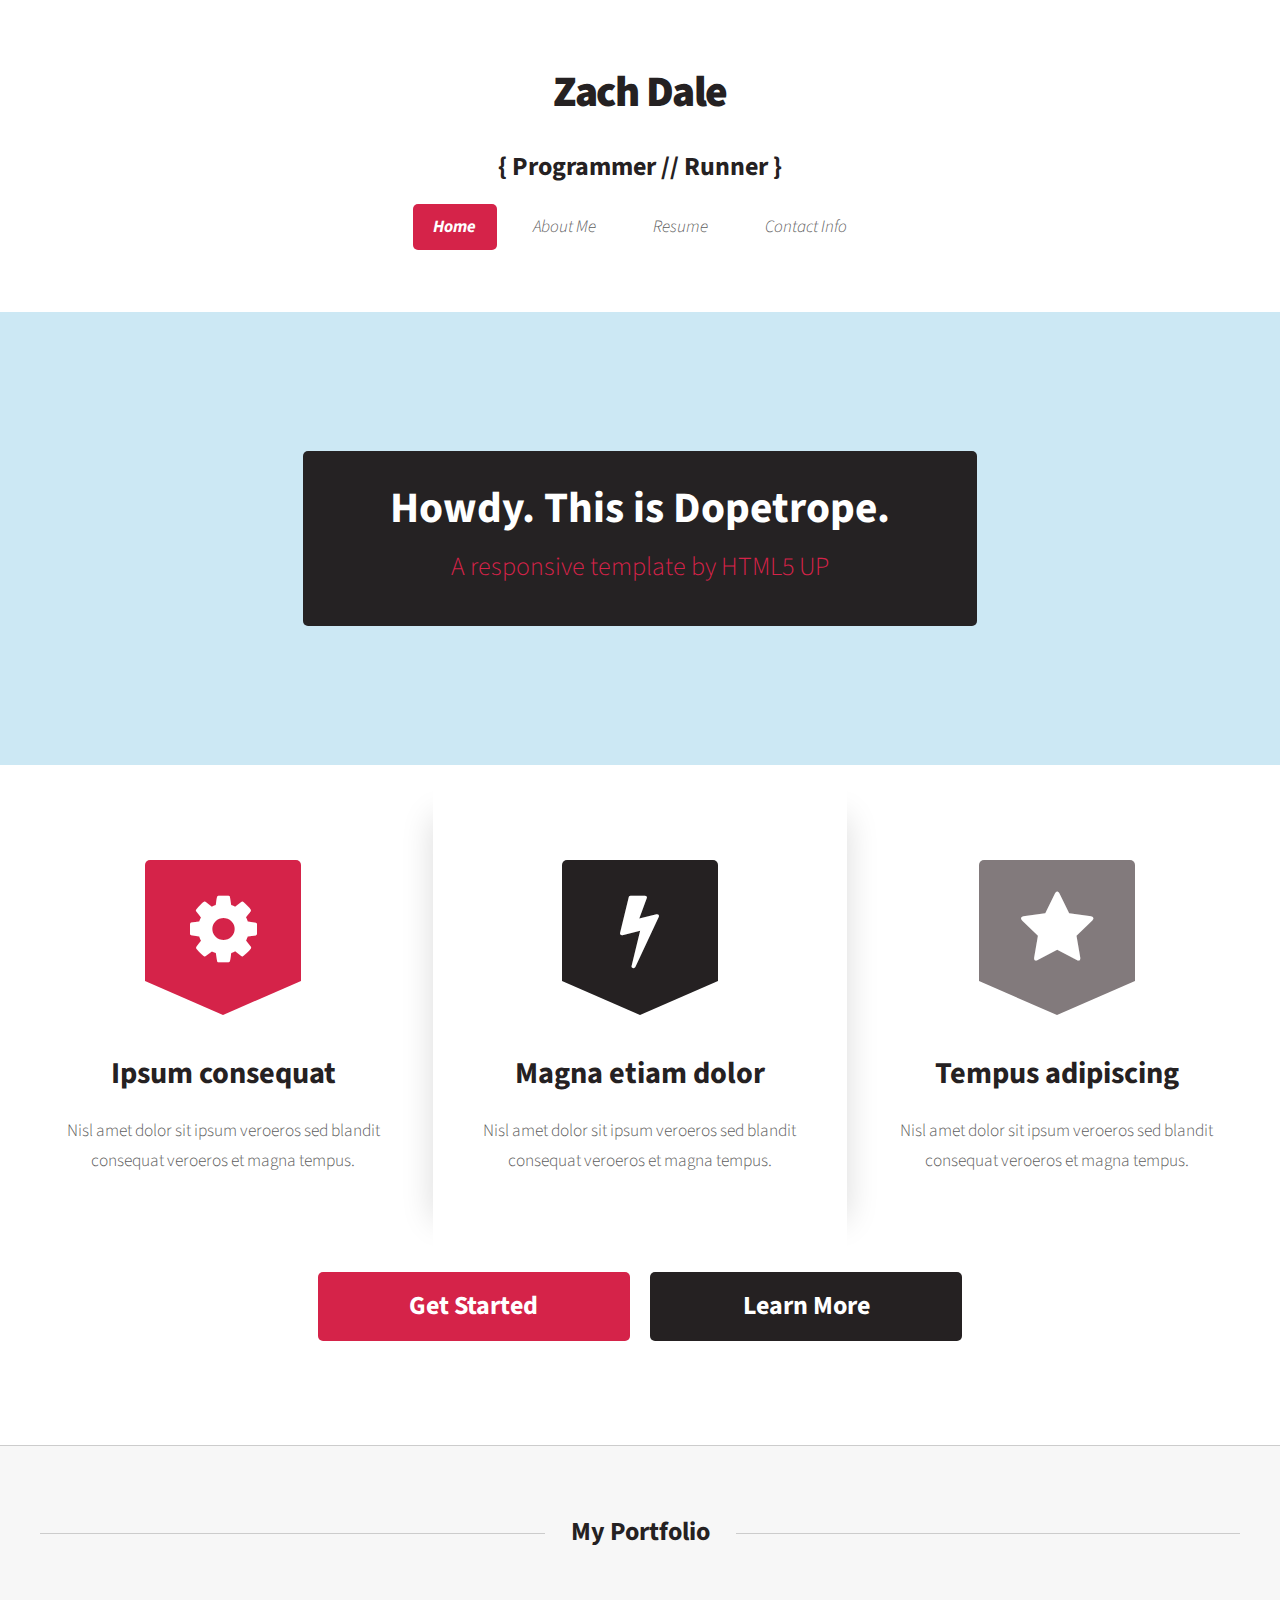
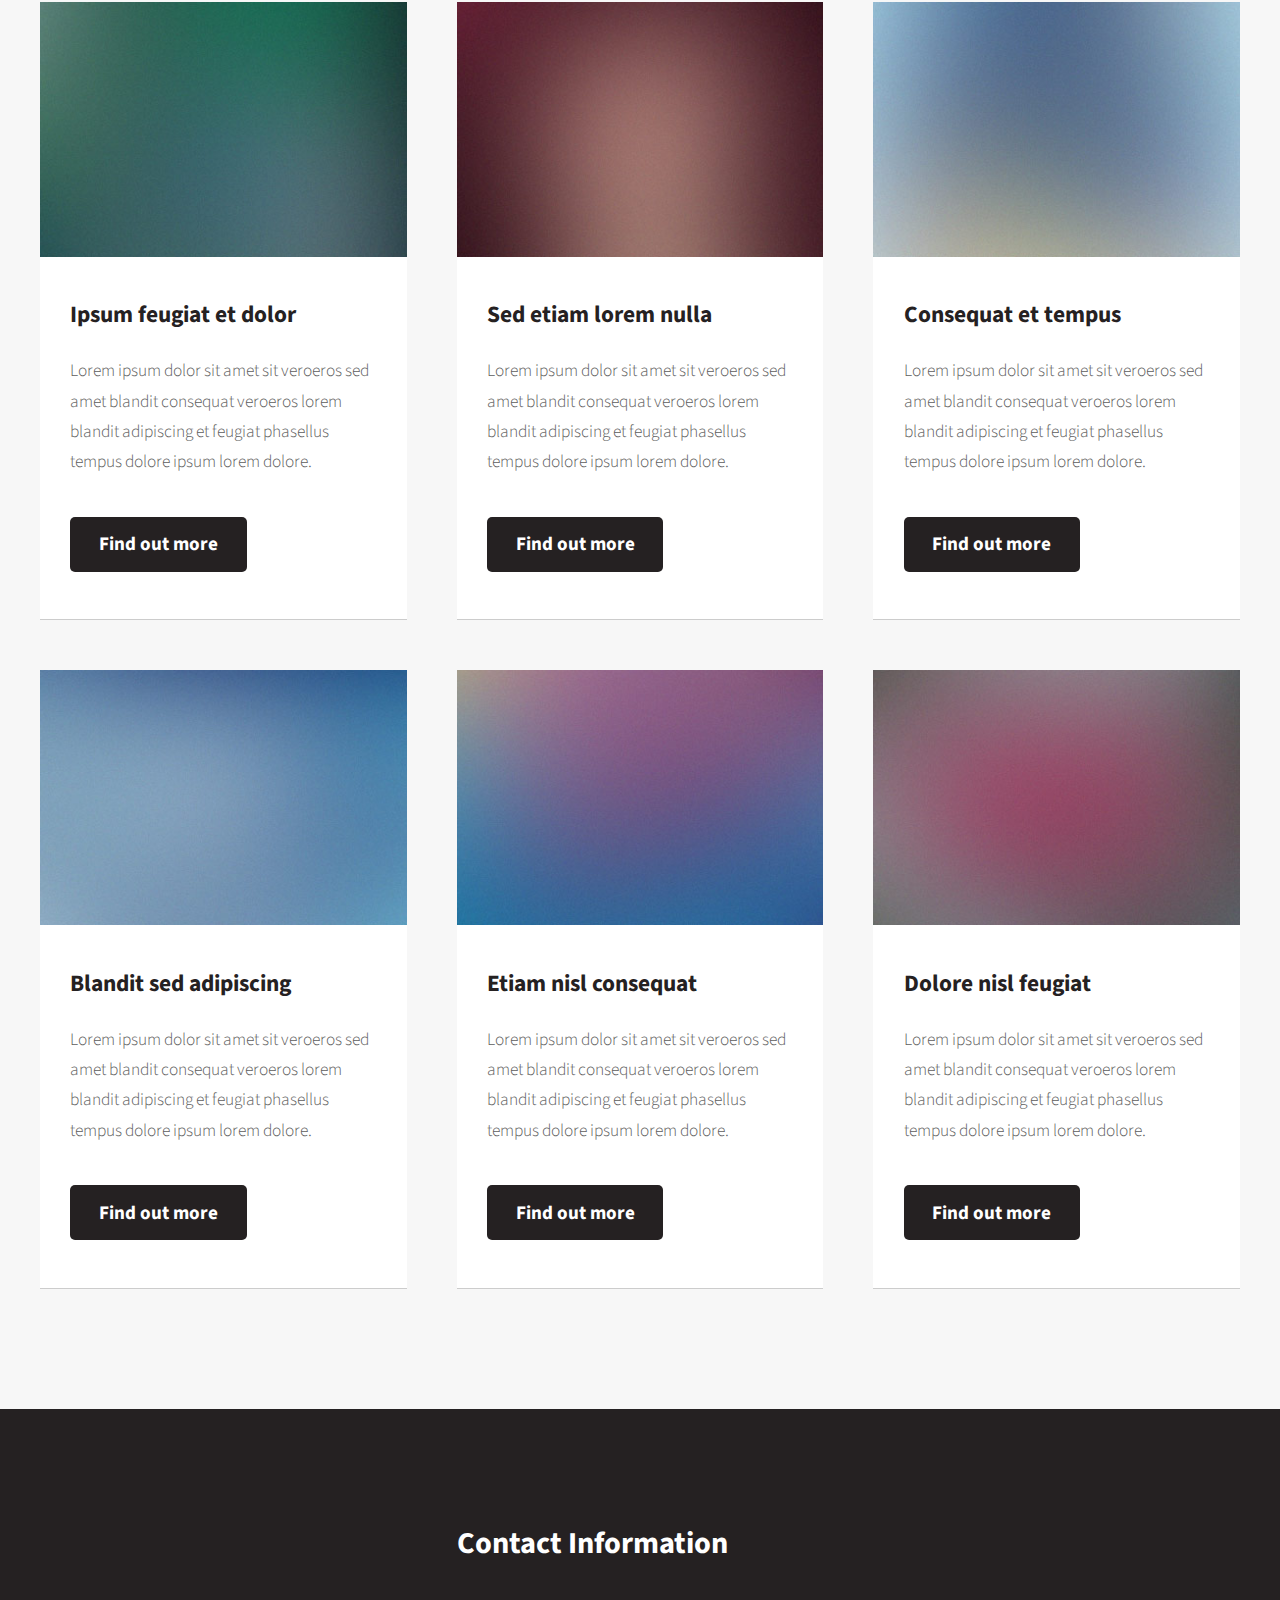
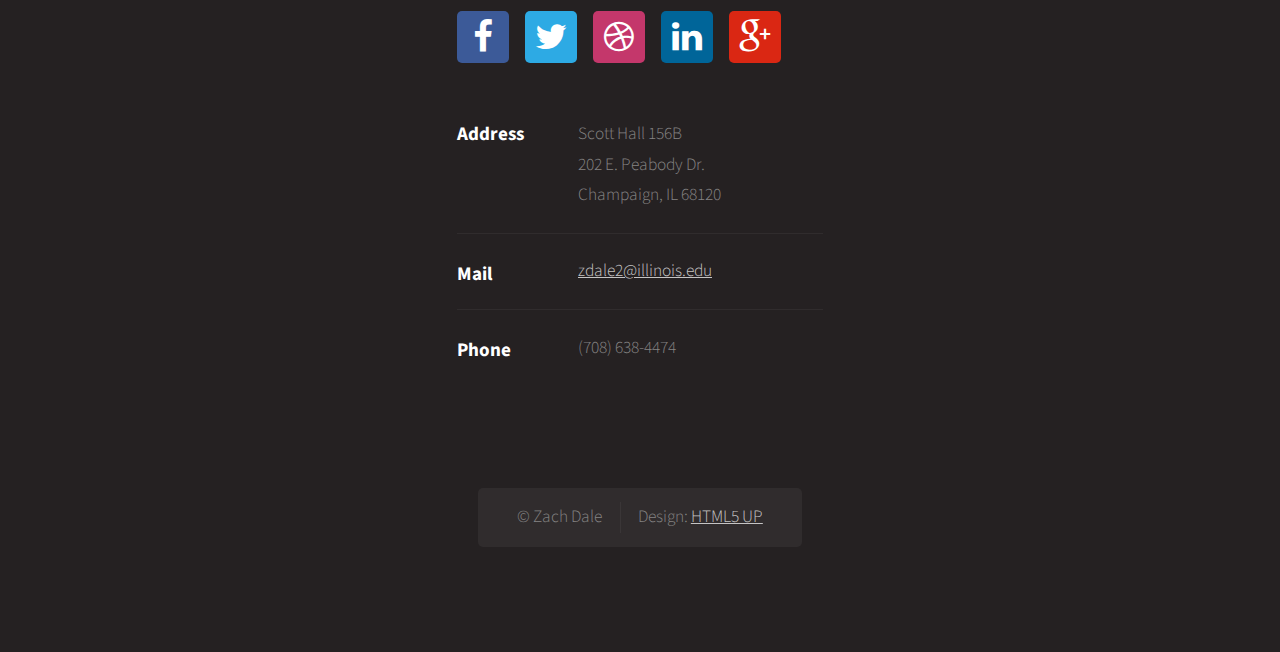
==== index.html @ e28e2e21 "blah" ====
<!DOCTYPE HTML>
<!--
	Dopetrope by HTML5 UP
	html5up.net | @n33co
	Free for personal and commercial use under the CCA 3.0 license (html5up.net/license)
-->
<html>
	<head>
		<title>Zach Dale</title>
		<meta charset="utf-8" />
		<meta name="viewport" content="width=device-width, initial-scale=1" />
		<!--[if lte IE 8]><script src="assets/js/ie/html5shiv.js"></script><![endif]-->
		<link rel="stylesheet" href="assets/css/main.css" />
		<!--[if lte IE 8]><link rel="stylesheet" href="assets/css/ie8.css" /><![endif]-->
	</head>
	<body class="homepage">
		<div id="page-wrapper">

			<!-- Header -->
				<div id="header-wrapper">
					<div id="header">

						<!-- Logo -->
							<h1><a href="index.html">Zach Dale</a></h1>
							<h2>{ Programmer // Runner }</h2>
							<br>

						<!-- Nav -->
							<nav id="nav">
								<ul>
									<li class="current"><a href="index.html">Home</a></li>
									<li><a href="aboutme.html">About Me</a></li>
									<li><a href="resume.html">Resume</a></li>
									<li><a href="contact.html">Contact Info</a></li>
									
								</ul>
							</nav>

						<!-- Banner -->
							<section id="banner">
								<header>
									<h2>Howdy. This is Dopetrope.</h2>
									<p>A responsive template by HTML5 UP</p>
								</header>
							</section>

						<!-- Intro -->
							<section id="intro" class="container">
								<div class="row">
									<div class="4u 12u(mobile)">
										<section class="first">
											<i class="icon featured fa-cog"></i>
											<header>
												<h2>Ipsum consequat</h2>
											</header>
											<p>Nisl amet dolor sit ipsum veroeros sed blandit consequat veroeros et magna tempus.</p>
										</section>
									</div>
									<div class="4u 12u(mobile)">
										<section class="middle">
											<i class="icon featured alt fa-flash"></i>
											<header>
												<h2>Magna etiam dolor</h2>
											</header>
											<p>Nisl amet dolor sit ipsum veroeros sed blandit consequat veroeros et magna tempus.</p>
										</section>
									</div>
									<div class="4u 12u(mobile)">
										<section class="last">
											<i class="icon featured alt2 fa-star"></i>
											<header>
												<h2>Tempus adipiscing</h2>
											</header>
											<p>Nisl amet dolor sit ipsum veroeros sed blandit consequat veroeros et magna tempus.</p>
										</section>
									</div>
								</div>
								<footer>
									<ul class="actions">
										<li><a href="#" class="button big">Get Started</a></li>
										<li><a href="#" class="button alt big">Learn More</a></li>
									</ul>
								</footer>
							</section>

					</div>
				</div>

			<!-- Main -->
				<div id="main-wrapper">
					<div class="container">
						<div class="row">
							<div class="12u">

								<!-- Portfolio -->
									<section>
										<header class="major">
											<h2>My Portfolio</h2>
										</header>
										<div class="row">
											<div class="4u 12u(mobile)">
												<section class="box">
													<a href="#" class="image featured"><img src="images/pic02.jpg" alt="" /></a>
													<header>
														<h3>Ipsum feugiat et dolor</h3>
													</header>
													<p>Lorem ipsum dolor sit amet sit veroeros sed amet blandit consequat veroeros lorem blandit  adipiscing et feugiat phasellus tempus dolore ipsum lorem dolore.</p>
													<footer>
														<a href="#" class="button alt">Find out more</a>
													</footer>
												</section>
											</div>
											<div class="4u 12u(mobile)">
												<section class="box">
													<a href="#" class="image featured"><img src="images/pic03.jpg" alt="" /></a>
													<header>
														<h3>Sed etiam lorem nulla</h3>
													</header>
													<p>Lorem ipsum dolor sit amet sit veroeros sed amet blandit consequat veroeros lorem blandit  adipiscing et feugiat phasellus tempus dolore ipsum lorem dolore.</p>
													<footer>
														<a href="#" class="button alt">Find out more</a>
													</footer>
												</section>
											</div>
											<div class="4u 12u(mobile)">
												<section class="box">
													<a href="#" class="image featured"><img src="images/pic04.jpg" alt="" /></a>
													<header>
														<h3>Consequat et tempus</h3>
													</header>
													<p>Lorem ipsum dolor sit amet sit veroeros sed amet blandit consequat veroeros lorem blandit  adipiscing et feugiat phasellus tempus dolore ipsum lorem dolore.</p>
													<footer>
														<a href="#" class="button alt">Find out more</a>
													</footer>
												</section>
											</div>
										</div>
										<div class="row">
											<div class="4u 12u(mobile)">
												<section class="box">
													<a href="#" class="image featured"><img src="images/pic05.jpg" alt="" /></a>
													<header>
														<h3>Blandit sed adipiscing</h3>
													</header>
													<p>Lorem ipsum dolor sit amet sit veroeros sed amet blandit consequat veroeros lorem blandit  adipiscing et feugiat phasellus tempus dolore ipsum lorem dolore.</p>
													<footer>
														<a href="#" class="button alt">Find out more</a>
													</footer>
												</section>
											</div>
											<div class="4u 12u(mobile)">
												<section class="box">
													<a href="#" class="image featured"><img src="images/pic06.jpg" alt="" /></a>
													<header>
														<h3>Etiam nisl consequat</h3>
													</header>
													<p>Lorem ipsum dolor sit amet sit veroeros sed amet blandit consequat veroeros lorem blandit  adipiscing et feugiat phasellus tempus dolore ipsum lorem dolore.</p>
													<footer>
														<a href="#" class="button alt">Find out more</a>
													</footer>
												</section>
											</div>
											<div class="4u 12u(mobile)">
												<section class="box">
													<a href="#" class="image featured"><img src="images/pic07.jpg" alt="" /></a>
													<header>
														<h3>Dolore nisl feugiat</h3>
													</header>
													<p>Lorem ipsum dolor sit amet sit veroeros sed amet blandit consequat veroeros lorem blandit  adipiscing et feugiat phasellus tempus dolore ipsum lorem dolore.</p>
													<footer>
														<a href="#" class="button alt">Find out more</a>
													</footer>
												</section>
											</div>
										</div>
									</section>

							</div>
						</div>
						<div class="row">
							<div class="12u">

								<!-- Blog 
									<section>
										<header class="major">
											<h2>The Blog</h2>
										</header>
										<div class="row">
											<div class="6u 12u(mobile)">
												<section class="box">
													<a href="#" class="image featured"><img src="images/pic08.jpg" alt="" /></a>
													<header>
														<h3>Magna tempus consequat lorem</h3>
														<p>Posted 45 minutes ago</p>
													</header>
													<p>Lorem ipsum dolor sit amet sit veroeros sed et blandit consequat sed veroeros lorem et blandit  adipiscing feugiat phasellus tempus hendrerit, tortor vitae mattis tempor, sapien sem feugiat sapien, id suscipit magna felis nec elit. Class aptent taciti sociosqu ad litora torquent per conubia nostra, per inceptos lorem ipsum dolor sit amet.</p>
													<footer>
														<ul class="actions">
															<li><a href="#" class="button icon fa-file-text">Continue Reading</a></li>
															<li><a href="#" class="button alt icon fa-comment">33 comments</a></li>
														</ul>
													</footer>
												</section>
											</div>
											<div class="6u 12u(mobile)">
												<section class="box">
													<a href="#" class="image featured"><img src="images/pic09.jpg" alt="" /></a>
													<header>
														<h3>Aptent veroeros et aliquam</h3>
														<p>Posted 45 minutes ago</p>
													</header>
													<p>Lorem ipsum dolor sit amet sit veroeros sed et blandit consequat sed veroeros lorem et blandit  adipiscing feugiat phasellus tempus hendrerit, tortor vitae mattis tempor, sapien sem feugiat sapien, id suscipit magna felis nec elit. Class aptent taciti sociosqu ad litora torquent per conubia nostra, per inceptos lorem ipsum dolor sit amet.</p>
													<footer>
														<ul class="actions">
															<li><a href="#" class="button icon fa-file-text">Continue Reading</a></li>
															<li><a href="#" class="button alt icon fa-comment">33 comments</a></li>
														</ul>
													</footer>
												</section>
											</div>
										</div>
									</section>
								-->

							</div>
						</div>
					</div>
				</div>

			<!-- Footer -->
				<div id="footer-wrapper">
					<section id="footer" class="container">
						<div class="row">
							<div class="8u 12u(mobile)">
								<!--
								<section>
									<header>
										<h2>Blandit nisl adipiscing</h2>
									</header>
									<ul class="dates">
										<li>
											<span class="date">Jan <strong>27</strong></span>
											<h3><a href="#">Lorem dolor sit amet veroeros</a></h3>
											<p>Ipsum dolor sit amet veroeros consequat blandit ipsum phasellus lorem consequat etiam.</p>
										</li>
										<li>
											<span class="date">Jan <strong>23</strong></span>
											<h3><a href="#">Ipsum sed blandit nisl consequat</a></h3>
											<p>Blandit phasellus lorem ipsum dolor tempor sapien tortor hendrerit adipiscing feugiat lorem.</p>
										</li>
										<li>
											<span class="date">Jan <strong>15</strong></span>
											<h3><a href="#">Magna tempus lorem feugiat</a></h3>
											<p>Dolore consequat sed phasellus lorem sed etiam nullam dolor etiam sed amet sit consequat.</p>
										</li>
										<li>
											<span class="date">Jan <strong>12</strong></span>
											<h3><a href="#">Dolore tempus ipsum feugiat nulla</a></h3>
											<p>Feugiat lorem dolor sed nullam tempus lorem ipsum dolor sit amet nullam consequat.</p>
										</li>
										<li>
											<span class="date">Jan <strong>10</strong></span>
											<h3><a href="#">Blandit tempus aliquam?</a></h3>
											<p>Feugiat sed tempus blandit tempus adipiscing nisl lorem ipsum dolor sit amet dolore.</p>
										</li>
									</ul>
								</section>
							-->
							</div>
							<!--
							<div class="4u 12u(mobile)">
								<section>
									<header>
										<h2>What's this all about?</h2>
									</header>
									<a href="#" class="image featured"><img src="images/pic10.jpg" alt="" /></a>
									<p>
										This is <strong>Dopetrope</strong> a free, fully responsive HTML5 site template by
										<a href="http://n33.co">AJ</a> for <a href="http://html5up.net/">HTML5 UP</a> It's released for free under
										the <a href="http://html5up.net/license/">Creative Commons Attribution</a> license so feel free to use it for any personal or commercial project &ndash; just don't forget to credit us!
									</p>
									<footer>
										<a href="#" class="button">Find out more</a>
									</footer>
								</section>
							</div>
						-->
						</div>
						<div class="row">
							<div class="4u 12u(mobile)">
								<!--
								<section>
									<header>
										<h2>Tempus consequat</h2>
									</header>
									<ul class="divided">
										<li><a href="#">Lorem ipsum dolor sit amet sit veroeros</a></li>
										<li><a href="#">Sed et blandit consequat sed tlorem blandit</a></li>
										<li><a href="#">Adipiscing feugiat phasellus sed tempus</a></li>
										<li><a href="#">Hendrerit tortor vitae mattis tempor sapien</a></li>
										<li><a href="#">Sem feugiat sapien id suscipit magna felis nec</a></li>
										<li><a href="#">Elit class aptent taciti sociosqu ad litora</a></li>
									</ul>
								</section>
							</div>
							<div class="4u 12u(mobile)">
								<section>
									<header>
										<h2>Ipsum et phasellus</h2>
									</header>
									<ul class="divided">
										<li><a href="#">Lorem ipsum dolor sit amet sit veroeros</a></li>
										<li><a href="#">Sed et blandit consequat sed tlorem blandit</a></li>
										<li><a href="#">Adipiscing feugiat phasellus sed tempus</a></li>
										<li><a href="#">Hendrerit tortor vitae mattis tempor sapien</a></li>
										<li><a href="#">Sem feugiat sapien id suscipit magna felis nec</a></li>
										<li><a href="#">Elit class aptent taciti sociosqu ad litora</a></li>
									</ul>
								</section>
							-->
							</div>
							
							<div class="4u 12u(mobile)">
								<section>
									<header>
										<h2>Contact Information</h2>
									</header>
									<ul class="social">
										<li><a class="icon fa-facebook" href="#"><span class="label">Facebook</span></a></li>
										<li><a class="icon fa-twitter" href="http://twitter.com/Zach_Dale24"><span class="label">Twitter</span></a></li>
										<li><a class="icon fa-dribbble" href="#"><span class="label">Dribbble</span></a></li>
										<li><a class="icon fa-linkedin" href="#"><span class="label">LinkedIn</span></a></li>
										<li><a class="icon fa-google-plus" href="#"><span class="label">Google+</span></a></li>
									</ul>
									<ul class="contact">
										<li>
											<h3>Address</h3>
											<p>
												Scott Hall 156B<br />
												202 E. Peabody Dr. <br />
												Champaign, IL 68120
											</p>
										</li>
										<li>
											<h3>Mail</h3>
											<p><a href="#">zdale2@illinois.edu</a></p>
										</li>
										<li>
											<h3>Phone</h3>
											<p>(708) 638-4474</p>
										</li>
									</ul>
								</section>
							</div>
						

						</div>
						<div class="row">
							<div class="12u">

								<!-- Copyright -->
									<div id="copyright">
										<ul class="links">
											<li>&copy; Zach Dale</li><li>Design: <a href="http://youtube.com/zadstudios">HTML5 UP</a></li>
										</ul>
									</div>

							</div>
						</div>
					</section>
				</div>

		</div>

		<!-- Scripts -->
			<script src="assets/js/jquery.min.js"></script>
			<script src="assets/js/jquery.dropotron.min.js"></script>
			<script src="assets/js/skel.min.js"></script>
			<script src="assets/js/skel-viewport.min.js"></script>
			<script src="assets/js/util.js"></script>
			<!--[if lte IE 8]><script src="assets/js/ie/respond.min.js"></script><![endif]-->
			<script src="assets/js/main.js"></script>

	</body>
</html>
---- assets/css/main.css ----
@import url("font-awesome.min.css");
@import url("http://fonts.googleapis.com/css?family=Source+Sans+Pro:300,400,700,900,300italic");

/*
	Dopetrope by HTML5 UP
	html5up.net | @n33co
	Free for personal and commercial use under the CCA 3.0 license (html5up.net/license)
*/

/* Reset */

	html, body, div, span, applet, object, iframe, h1, h2, h3, h4, h5, h6, p, blockquote, pre, a, abbr, acronym, address, big, cite, code, del, dfn, em, img, ins, kbd, q, s, samp, small, strike, strong, sub, sup, tt, var, b, u, i, center, dl, dt, dd, ol, ul, li, fieldset, form, label, legend, table, caption, tbody, tfoot, thead, tr, th, td, article, aside, canvas, details, embed, figure, figcaption, footer, header, hgroup, menu, nav, output, ruby, section, summary, time, mark, audio, video {
		margin: 0;
		padding: 0;
		border: 0;
		font-size: 100%;
		font: inherit;
		vertical-align: baseline;
	}

	article, aside, details, figcaption, figure, footer, header, hgroup, menu, nav, section {
		display: block;
	}

	body {
		line-height: 1;
	}

	ol, ul {
		list-style: none;
	}

	blockquote, q {
		quotes: none;
	}

	blockquote:before, blockquote:after, q:before, q:after {
		content: '';
		content: none;
	}

	table {
		border-collapse: collapse;
		border-spacing: 0;
	}

	body {
		-webkit-text-size-adjust: none;
	}

/* Box Model */

	*, *:before, *:after {
		-moz-box-sizing: border-box;
		-webkit-box-sizing: border-box;
		box-sizing: border-box;
	}

/* Containers */

	.container {
		margin-left: auto;
		margin-right: auto;
	}

	.container.\31 25\25 {
		width: 100%;
		max-width: 1200px;
		min-width: 960px;
	}

	.container.\37 5\25 {
		width: 720px;
	}

	.container.\35 0\25 {
		width: 480px;
	}

	.container.\32 5\25 {
		width: 240px;
	}

	.container {
		width: 960px;
	}

	@media screen and (min-width: 737px) {

		.container.\31 25\25 {
			width: 100%;
			max-width: 1500px;
			min-width: 1200px;
		}

		.container.\37 5\25 {
			width: 900px;
		}

		.container.\35 0\25 {
			width: 600px;
		}

		.container.\32 5\25 {
			width: 300px;
		}

		.container {
			width: 1200px;
		}

	}

	@media screen and (min-width: 737px) and (max-width: 1200px) {

		.container.\31 25\25 {
			width: 100%;
			max-width: 1200px;
			min-width: 960px;
		}

		.container.\37 5\25 {
			width: 720px;
		}

		.container.\35 0\25 {
			width: 480px;
		}

		.container.\32 5\25 {
			width: 240px;
		}

		.container {
			width: 960px;
		}

	}

	@media screen and (max-width: 736px) {

		.container.\31 25\25 {
			width: 100%;
			max-width: 125%;
			min-width: 100%;
		}

		.container.\37 5\25 {
			width: 75%;
		}

		.container.\35 0\25 {
			width: 50%;
		}

		.container.\32 5\25 {
			width: 25%;
		}

		.container {
			width: 100% !important;
		}

	}

/* Grid */

	.row {
		border-bottom: solid 1px transparent;
		-moz-box-sizing: border-box;
		-webkit-box-sizing: border-box;
		box-sizing: border-box;
	}

	.row > * {
		float: left;
		-moz-box-sizing: border-box;
		-webkit-box-sizing: border-box;
		box-sizing: border-box;
	}

	.row:after, .row:before {
		content: '';
		display: block;
		clear: both;
		height: 0;
	}

	.row.uniform > * > :first-child {
		margin-top: 0;
	}

	.row.uniform > * > :last-child {
		margin-bottom: 0;
	}

	.row.\30 \25 > * {
		padding: 0 0 0 0px;
	}

	.row.\30 \25 {
		margin: 0 0 -1px 0px;
	}

	.row.uniform.\30 \25 > * {
		padding: 0px 0 0 0px;
	}

	.row.uniform.\30 \25 {
		margin: 0px 0 -1px 0px;
	}

	.row > * {
		padding: 0 0 0 40px;
	}

	.row {
		margin: 0 0 -1px -40px;
	}

	.row.uniform > * {
		padding: 40px 0 0 40px;
	}

	.row.uniform {
		margin: -40px 0 -1px -40px;
	}

	.row.\32 00\25 > * {
		padding: 0 0 0 80px;
	}

	.row.\32 00\25 {
		margin: 0 0 -1px -80px;
	}

	.row.uniform.\32 00\25 > * {
		padding: 80px 0 0 80px;
	}

	.row.uniform.\32 00\25 {
		margin: -80px 0 -1px -80px;
	}

	.row.\31 50\25 > * {
		padding: 0 0 0 60px;
	}

	.row.\31 50\25 {
		margin: 0 0 -1px -60px;
	}

	.row.uniform.\31 50\25 > * {
		padding: 60px 0 0 60px;
	}

	.row.uniform.\31 50\25 {
		margin: -60px 0 -1px -60px;
	}

	.row.\35 0\25 > * {
		padding: 0 0 0 20px;
	}

	.row.\35 0\25 {
		margin: 0 0 -1px -20px;
	}

	.row.uniform.\35 0\25 > * {
		padding: 20px 0 0 20px;
	}

	.row.uniform.\35 0\25 {
		margin: -20px 0 -1px -20px;
	}

	.row.\32 5\25 > * {
		padding: 0 0 0 10px;
	}

	.row.\32 5\25 {
		margin: 0 0 -1px -10px;
	}

	.row.uniform.\32 5\25 > * {
		padding: 10px 0 0 10px;
	}

	.row.uniform.\32 5\25 {
		margin: -10px 0 -1px -10px;
	}

	.\31 2u, .\31 2u\24 {
		width: 100%;
		clear: none;
		margin-left: 0;
	}

	.\31 1u, .\31 1u\24 {
		width: 91.6666666667%;
		clear: none;
		margin-left: 0;
	}

	.\31 0u, .\31 0u\24 {
		width: 83.3333333333%;
		clear: none;
		margin-left: 0;
	}

	.\39 u, .\39 u\24 {
		width: 75%;
		clear: none;
		margin-left: 0;
	}

	.\38 u, .\38 u\24 {
		width: 66.6666666667%;
		clear: none;
		margin-left: 0;
	}

	.\37 u, .\37 u\24 {
		width: 58.3333333333%;
		clear: none;
		margin-left: 0;
	}

	.\36 u, .\36 u\24 {
		width: 50%;
		clear: none;
		margin-left: 0;
	}

	.\35 u, .\35 u\24 {
		width: 41.6666666667%;
		clear: none;
		margin-left: 0;
	}

	.\34 u, .\34 u\24 {
		width: 33.3333333333%;
		clear: none;
		margin-left: 0;
	}

	.\33 u, .\33 u\24 {
		width: 25%;
		clear: none;
		margin-left: 0;
	}

	.\32 u, .\32 u\24 {
		width: 16.6666666667%;
		clear: none;
		margin-left: 0;
	}

	.\31 u, .\31 u\24 {
		width: 8.3333333333%;
		clear: none;
		margin-left: 0;
	}

	.\31 2u\24 + *,
	.\31 1u\24 + *,
	.\31 0u\24 + *,
	.\39 u\24 + *,
	.\38 u\24 + *,
	.\37 u\24 + *,
	.\36 u\24 + *,
	.\35 u\24 + *,
	.\34 u\24 + *,
	.\33 u\24 + *,
	.\32 u\24 + *,
	.\31 u\24 + * {
		clear: left;
	}

	.\-11u {
		margin-left: 91.66667%;
	}

	.\-10u {
		margin-left: 83.33333%;
	}

	.\-9u {
		margin-left: 75%;
	}

	.\-8u {
		margin-left: 66.66667%;
	}

	.\-7u {
		margin-left: 58.33333%;
	}

	.\-6u {
		margin-left: 50%;
	}

	.\-5u {
		margin-left: 41.66667%;
	}

	.\-4u {
		margin-left: 33.33333%;
	}

	.\-3u {
		margin-left: 25%;
	}

	.\-2u {
		margin-left: 16.66667%;
	}

	.\-1u {
		margin-left: 8.33333%;
	}

	@media screen and (min-width: 737px) {

		.row > * {
			padding: 50px 0 0 50px;
		}

		.row {
			margin: -50px 0 -1px -50px;
		}

		.row.uniform > * {
			padding: 50px 0 0 50px;
		}

		.row.uniform {
			margin: -50px 0 -1px -50px;
		}

		.row.\32 00\25 > * {
			padding: 100px 0 0 100px;
		}

		.row.\32 00\25 {
			margin: -100px 0 -1px -100px;
		}

		.row.uniform.\32 00\25 > * {
			padding: 100px 0 0 100px;
		}

		.row.uniform.\32 00\25 {
			margin: -100px 0 -1px -100px;
		}

		.row.\31 50\25 > * {
			padding: 75px 0 0 75px;
		}

		.row.\31 50\25 {
			margin: -75px 0 -1px -75px;
		}

		.row.uniform.\31 50\25 > * {
			padding: 75px 0 0 75px;
		}

		.row.uniform.\31 50\25 {
			margin: -75px 0 -1px -75px;
		}

		.row.\35 0\25 > * {
			padding: 25px 0 0 25px;
		}

		.row.\35 0\25 {
			margin: -25px 0 -1px -25px;
		}

		.row.uniform.\35 0\25 > * {
			padding: 25px 0 0 25px;
		}

		.row.uniform.\35 0\25 {
			margin: -25px 0 -1px -25px;
		}

		.row.\32 5\25 > * {
			padding: 12.5px 0 0 12.5px;
		}

		.row.\32 5\25 {
			margin: -12.5px 0 -1px -12.5px;
		}

		.row.uniform.\32 5\25 > * {
			padding: 12.5px 0 0 12.5px;
		}

		.row.uniform.\32 5\25 {
			margin: -12.5px 0 -1px -12.5px;
		}

		.\31 2u\28desktop\29, .\31 2u\24\28desktop\29 {
			width: 100%;
			clear: none;
			margin-left: 0;
		}

		.\31 1u\28desktop\29, .\31 1u\24\28desktop\29 {
			width: 91.6666666667%;
			clear: none;
			margin-left: 0;
		}

		.\31 0u\28desktop\29, .\31 0u\24\28desktop\29 {
			width: 83.3333333333%;
			clear: none;
			margin-left: 0;
		}

		.\39 u\28desktop\29, .\39 u\24\28desktop\29 {
			width: 75%;
			clear: none;
			margin-left: 0;
		}

		.\38 u\28desktop\29, .\38 u\24\28desktop\29 {
			width: 66.6666666667%;
			clear: none;
			margin-left: 0;
		}

		.\37 u\28desktop\29, .\37 u\24\28desktop\29 {
			width: 58.3333333333%;
			clear: none;
			margin-left: 0;
		}

		.\36 u\28desktop\29, .\36 u\24\28desktop\29 {
			width: 50%;
			clear: none;
			margin-left: 0;
		}

		.\35 u\28desktop\29, .\35 u\24\28desktop\29 {
			width: 41.6666666667%;
			clear: none;
			margin-left: 0;
		}

		.\34 u\28desktop\29, .\34 u\24\28desktop\29 {
			width: 33.3333333333%;
			clear: none;
			margin-left: 0;
		}

		.\33 u\28desktop\29, .\33 u\24\28desktop\29 {
			width: 25%;
			clear: none;
			margin-left: 0;
		}

		.\32 u\28desktop\29, .\32 u\24\28desktop\29 {
			width: 16.6666666667%;
			clear: none;
			margin-left: 0;
		}

		.\31 u\28desktop\29, .\31 u\24\28desktop\29 {
			width: 8.3333333333%;
			clear: none;
			margin-left: 0;
		}

		.\31 2u\24\28desktop\29 + *,
		.\31 1u\24\28desktop\29 + *,
		.\31 0u\24\28desktop\29 + *,
		.\39 u\24\28desktop\29 + *,
		.\38 u\24\28desktop\29 + *,
		.\37 u\24\28desktop\29 + *,
		.\36 u\24\28desktop\29 + *,
		.\35 u\24\28desktop\29 + *,
		.\34 u\24\28desktop\29 + *,
		.\33 u\24\28desktop\29 + *,
		.\32 u\24\28desktop\29 + *,
		.\31 u\24\28desktop\29 + * {
			clear: left;
		}

		.\-11u\28desktop\29 {
			margin-left: 91.66667%;
		}

		.\-10u\28desktop\29 {
			margin-left: 83.33333%;
		}

		.\-9u\28desktop\29 {
			margin-left: 75%;
		}

		.\-8u\28desktop\29 {
			margin-left: 66.66667%;
		}

		.\-7u\28desktop\29 {
			margin-left: 58.33333%;
		}

		.\-6u\28desktop\29 {
			margin-left: 50%;
		}

		.\-5u\28desktop\29 {
			margin-left: 41.66667%;
		}

		.\-4u\28desktop\29 {
			margin-left: 33.33333%;
		}

		.\-3u\28desktop\29 {
			margin-left: 25%;
		}

		.\-2u\28desktop\29 {
			margin-left: 16.66667%;
		}

		.\-1u\28desktop\29 {
			margin-left: 8.33333%;
		}

	}

	@media screen and (min-width: 737px) and (max-width: 1200px) {

		.row > * {
			padding: 25px 0 0 25px;
		}

		.row {
			margin: -25px 0 -1px -25px;
		}

		.row.uniform > * {
			padding: 25px 0 0 25px;
		}

		.row.uniform {
			margin: -25px 0 -1px -25px;
		}

		.row.\32 00\25 > * {
			padding: 50px 0 0 50px;
		}

		.row.\32 00\25 {
			margin: -50px 0 -1px -50px;
		}

		.row.uniform.\32 00\25 > * {
			padding: 50px 0 0 50px;
		}

		.row.uniform.\32 00\25 {
			margin: -50px 0 -1px -50px;
		}

		.row.\31 50\25 > * {
			padding: 37.5px 0 0 37.5px;
		}

		.row.\31 50\25 {
			margin: -37.5px 0 -1px -37.5px;
		}

		.row.uniform.\31 50\25 > * {
			padding: 37.5px 0 0 37.5px;
		}

		.row.uniform.\31 50\25 {
			margin: -37.5px 0 -1px -37.5px;
		}

		.row.\35 0\25 > * {
			padding: 12.5px 0 0 12.5px;
		}

		.row.\35 0\25 {
			margin: -12.5px 0 -1px -12.5px;
		}

		.row.uniform.\35 0\25 > * {
			padding: 12.5px 0 0 12.5px;
		}

		.row.uniform.\35 0\25 {
			margin: -12.5px 0 -1px -12.5px;
		}

		.row.\32 5\25 > * {
			padding: 6.25px 0 0 6.25px;
		}

		.row.\32 5\25 {
			margin: -6.25px 0 -1px -6.25px;
		}

		.row.uniform.\32 5\25 > * {
			padding: 6.25px 0 0 6.25px;
		}

		.row.uniform.\32 5\25 {
			margin: -6.25px 0 -1px -6.25px;
		}

		.\31 2u\28tablet\29, .\31 2u\24\28tablet\29 {
			width: 100%;
			clear: none;
			margin-left: 0;
		}

		.\31 1u\28tablet\29, .\31 1u\24\28tablet\29 {
			width: 91.6666666667%;
			clear: none;
			margin-left: 0;
		}

		.\31 0u\28tablet\29, .\31 0u\24\28tablet\29 {
			width: 83.3333333333%;
			clear: none;
			margin-left: 0;
		}

		.\39 u\28tablet\29, .\39 u\24\28tablet\29 {
			width: 75%;
			clear: none;
			margin-left: 0;
		}

		.\38 u\28tablet\29, .\38 u\24\28tablet\29 {
			width: 66.6666666667%;
			clear: none;
			margin-left: 0;
		}

		.\37 u\28tablet\29, .\37 u\24\28tablet\29 {
			width: 58.3333333333%;
			clear: none;
			margin-left: 0;
		}

		.\36 u\28tablet\29, .\36 u\24\28tablet\29 {
			width: 50%;
			clear: none;
			margin-left: 0;
		}

		.\35 u\28tablet\29, .\35 u\24\28tablet\29 {
			width: 41.6666666667%;
			clear: none;
			margin-left: 0;
		}

		.\34 u\28tablet\29, .\34 u\24\28tablet\29 {
			width: 33.3333333333%;
			clear: none;
			margin-left: 0;
		}

		.\33 u\28tablet\29, .\33 u\24\28tablet\29 {
			width: 25%;
			clear: none;
			margin-left: 0;
		}

		.\32 u\28tablet\29, .\32 u\24\28tablet\29 {
			width: 16.6666666667%;
			clear: none;
			margin-left: 0;
		}

		.\31 u\28tablet\29, .\31 u\24\28tablet\29 {
			width: 8.3333333333%;
			clear: none;
			margin-left: 0;
		}

		.\31 2u\24\28tablet\29 + *,
		.\31 1u\24\28tablet\29 + *,
		.\31 0u\24\28tablet\29 + *,
		.\39 u\24\28tablet\29 + *,
		.\38 u\24\28tablet\29 + *,
		.\37 u\24\28tablet\29 + *,
		.\36 u\24\28tablet\29 + *,
		.\35 u\24\28tablet\29 + *,
		.\34 u\24\28tablet\29 + *,
		.\33 u\24\28tablet\29 + *,
		.\32 u\24\28tablet\29 + *,
		.\31 u\24\28tablet\29 + * {
			clear: left;
		}

		.\-11u\28tablet\29 {
			margin-left: 91.66667%;
		}

		.\-10u\28tablet\29 {
			margin-left: 83.33333%;
		}

		.\-9u\28tablet\29 {
			margin-left: 75%;
		}

		.\-8u\28tablet\29 {
			margin-left: 66.66667%;
		}

		.\-7u\28tablet\29 {
			margin-left: 58.33333%;
		}

		.\-6u\28tablet\29 {
			margin-left: 50%;
		}

		.\-5u\28tablet\29 {
			margin-left: 41.66667%;
		}

		.\-4u\28tablet\29 {
			margin-left: 33.33333%;
		}

		.\-3u\28tablet\29 {
			margin-left: 25%;
		}

		.\-2u\28tablet\29 {
			margin-left: 16.66667%;
		}

		.\-1u\28tablet\29 {
			margin-left: 8.33333%;
		}

	}

	@media screen and (max-width: 736px) {

		.row > * {
			padding: 20px 0 0 20px;
		}

		.row {
			margin: -20px 0 -1px -20px;
		}

		.row.uniform > * {
			padding: 20px 0 0 20px;
		}

		.row.uniform {
			margin: -20px 0 -1px -20px;
		}

		.row.\32 00\25 > * {
			padding: 40px 0 0 40px;
		}

		.row.\32 00\25 {
			margin: -40px 0 -1px -40px;
		}

		.row.uniform.\32 00\25 > * {
			padding: 40px 0 0 40px;
		}

		.row.uniform.\32 00\25 {
			margin: -40px 0 -1px -40px;
		}

		.row.\31 50\25 > * {
			padding: 30px 0 0 30px;
		}

		.row.\31 50\25 {
			margin: -30px 0 -1px -30px;
		}

		.row.uniform.\31 50\25 > * {
			padding: 30px 0 0 30px;
		}

		.row.uniform.\31 50\25 {
			margin: -30px 0 -1px -30px;
		}

		.row.\35 0\25 > * {
			padding: 10px 0 0 10px;
		}

		.row.\35 0\25 {
			margin: -10px 0 -1px -10px;
		}

		.row.uniform.\35 0\25 > * {
			padding: 10px 0 0 10px;
		}

		.row.uniform.\35 0\25 {
			margin: -10px 0 -1px -10px;
		}

		.row.\32 5\25 > * {
			padding: 5px 0 0 5px;
		}

		.row.\32 5\25 {
			margin: -5px 0 -1px -5px;
		}

		.row.uniform.\32 5\25 > * {
			padding: 5px 0 0 5px;
		}

		.row.uniform.\32 5\25 {
			margin: -5px 0 -1px -5px;
		}

		.\31 2u\28mobile\29, .\31 2u\24\28mobile\29 {
			width: 100%;
			clear: none;
			margin-left: 0;
		}

		.\31 1u\28mobile\29, .\31 1u\24\28mobile\29 {
			width: 91.6666666667%;
			clear: none;
			margin-left: 0;
		}

		.\31 0u\28mobile\29, .\31 0u\24\28mobile\29 {
			width: 83.3333333333%;
			clear: none;
			margin-left: 0;
		}

		.\39 u\28mobile\29, .\39 u\24\28mobile\29 {
			width: 75%;
			clear: none;
			margin-left: 0;
		}

		.\38 u\28mobile\29, .\38 u\24\28mobile\29 {
			width: 66.6666666667%;
			clear: none;
			margin-left: 0;
		}

		.\37 u\28mobile\29, .\37 u\24\28mobile\29 {
			width: 58.3333333333%;
			clear: none;
			margin-left: 0;
		}

		.\36 u\28mobile\29, .\36 u\24\28mobile\29 {
			width: 50%;
			clear: none;
			margin-left: 0;
		}

		.\35 u\28mobile\29, .\35 u\24\28mobile\29 {
			width: 41.6666666667%;
			clear: none;
			margin-left: 0;
		}

		.\34 u\28mobile\29, .\34 u\24\28mobile\29 {
			width: 33.3333333333%;
			clear: none;
			margin-left: 0;
		}

		.\33 u\28mobile\29, .\33 u\24\28mobile\29 {
			width: 25%;
			clear: none;
			margin-left: 0;
		}

		.\32 u\28mobile\29, .\32 u\24\28mobile\29 {
			width: 16.6666666667%;
			clear: none;
			margin-left: 0;
		}

		.\31 u\28mobile\29, .\31 u\24\28mobile\29 {
			width: 8.3333333333%;
			clear: none;
			margin-left: 0;
		}

		.\31 2u\24\28mobile\29 + *,
		.\31 1u\24\28mobile\29 + *,
		.\31 0u\24\28mobile\29 + *,
		.\39 u\24\28mobile\29 + *,
		.\38 u\24\28mobile\29 + *,
		.\37 u\24\28mobile\29 + *,
		.\36 u\24\28mobile\29 + *,
		.\35 u\24\28mobile\29 + *,
		.\34 u\24\28mobile\29 + *,
		.\33 u\24\28mobile\29 + *,
		.\32 u\24\28mobile\29 + *,
		.\31 u\24\28mobile\29 + * {
			clear: left;
		}

		.\-11u\28mobile\29 {
			margin-left: 91.66667%;
		}

		.\-10u\28mobile\29 {
			margin-left: 83.33333%;
		}

		.\-9u\28mobile\29 {
			margin-left: 75%;
		}

		.\-8u\28mobile\29 {
			margin-left: 66.66667%;
		}

		.\-7u\28mobile\29 {
			margin-left: 58.33333%;
		}

		.\-6u\28mobile\29 {
			margin-left: 50%;
		}

		.\-5u\28mobile\29 {
			margin-left: 41.66667%;
		}

		.\-4u\28mobile\29 {
			margin-left: 33.33333%;
		}

		.\-3u\28mobile\29 {
			margin-left: 25%;
		}

		.\-2u\28mobile\29 {
			margin-left: 16.66667%;
		}

		.\-1u\28mobile\29 {
			margin-left: 8.33333%;
		}

	}

/* Basic */

	body {
		background: #252122;
		background-image: url("images/bg02.png");
		font-family: 'Source Sans Pro';
		font-weight: 300;
		color: #5d5d5d;
	}

		body.is-loading * {
			-moz-transition: none !important;
			-webkit-transition: none !important;
			-ms-transition: none !important;
			transition: none !important;
			-moz-animation: none !important;
			-webkit-animation: none !important;
			-ms-animation: none !important;
			animation: none !important;
		}

	input, textarea, select {
		font-family: 'Source Sans Pro';
		font-weight: 300;
		color: #5d5d5d;
	}

	strong, b {
		color: #252122;
		font-weight: 400;
	}

	i, em {
		font-style: italic;
	}

	sub {
		position: relative;
		top: 0.5em;
		font-size: 0.8em;
	}

	sup {
		position: relative;
		top: -0.5em;
		font-size: 0.8em;
	}

	blockquote {
		border-left: solid 0.75em #dddddd;
		padding: 1em 0 1em 1.5em;
		font-style: italic;
	}

	h1, h2, h3, h4, h5, h6 {
		color: #252122;
		font-weight: 700;
	}

	h1 a, h2 a, h3 a, h4 a, h5 a, h6 a {
		color: inherit;
		text-decoration: none;
	}

	a {
		color: #d52349;
		text-decoration: underline;
	}

		a:hover {
			text-decoration: none;
		}

	br.clear {
		clear: both;
	}

	hr {
		border: 0;
		border-top: solid 1px #dddddd;
		height: 1px;
		margin: 2em 0 2em 0;
	}

	p, ul, ol, dl, table {
		margin-bottom: 2em;
	}

/* Form */

	form label {
		display: block;
		color: #252122;
		font-weight: 400;
		margin: 0 0 0.5em 0;
	}

	form input[type=text],
	form input[type=email],
	form input[type=password],
	form select,
	form textarea {
		-webkit-appearance: none;
		display: block;
		border: 0;
		padding: 0.75em 1em;
		font-size: 1em;
		border-radius: 5px;
		border: solid 1px #dddddd;
		background: #fff;
		width: 100%;
	}

		form input[type=text]:focus,
		form input[type=email]:focus,
		form input[type=password]:focus,
		form select:focus,
		form textarea:focus {
			box-shadow: inset 0px 0px 1px 1px #43bff0;
		}

	form textarea {
		height: 15em;
	}

	form .formerize-placeholder {
		color: #555 !important;
	}

	form ::-webkit-input-placeholder {
		color: #555 !important;
	}

	form :-moz-placeholder {
		color: #555 !important;
	}

	form ::-moz-placeholder {
		color: #555 !important;
	}

	form :-ms-input-placeholder {
		color: #555 !important;
	}

	form ::-moz-focus-inner {
		border: 0;
	}

/* Tables */

	table {
		width: 100%;
	}

		table.default {
			width: 100%;
		}

			table.default tr {
				border-top: solid 1px #dddddd;
			}

				table.default tr:first-child {
					border-top: 0;
				}

			table.default td {
				padding: 0.5em 1em 0.5em 1em;
			}

			table.default th {
				text-align: left;
				padding: 0.5em 1em 0.5em 1em;
				font-weight: 700;
				margin: 0 0 1em 0;
			}

			table.default thead {
				border-bottom: solid 2px #dddddd;
			}

/* Section/Article */

	section, article {
		margin-bottom: 2.5em;
	}

		section > :last-child, section:last-child, article > :last-child, article:last-child {
			margin-bottom: 0;
		}

	header > p {
		display: block;
		font-style: italic;
	}

	header.major {
		position: relative;
		text-align: center;
		border-top: solid 1px #ccc;
		top: 1em;
	}

		header.major h2 {
			background: #fff;
			position: relative;
			top: -0.65em;
			display: inline;
			margin: 0;
			padding: 0 1em 0 1em;
		}

/* Box */

	.box {
		background: #ffffff;
		border-bottom: solid 1px #ccc;
	}

		.box .image.featured {
			position: relative;
			width: auto;
		}

/* Button */

	input[type="button"],
	input[type="submit"],
	input[type="reset"],
	button,
	.button {
		-webkit-appearance: none;
		display: inline-block;
		text-decoration: none;
		cursor: pointer;
		border: 0;
		border-radius: 5px;
		background: #d52349;
		color: #fff !important;
		font-weight: 700;
		outline: 0;
		-moz-transition: background-color .25s ease-in-out;
		-webkit-transition: background-color .25s ease-in-out;
		-ms-transition: background-color .25s ease-in-out;
		transition: background-color .25s ease-in-out;
	}

		input[type="button"]:hover,
		input[type="submit"]:hover,
		input[type="reset"]:hover,
		button:hover,
		.button:hover {
			background: #e53359;
		}

		input[type="button"]:active,
		input[type="submit"]:active,
		input[type="reset"]:active,
		button:active,
		.button:active {
			background: #c51349;
		}

		input[type="button"].alt,
		input[type="submit"].alt,
		input[type="reset"].alt,
		button.alt,
		.button.alt {
			background: #252122;
		}

			input[type="button"].alt:hover,
			input[type="submit"].alt:hover,
			input[type="reset"].alt:hover,
			button.alt:hover,
			.button.alt:hover {
				background: #353132;
			}

			input[type="button"].alt:active,
			input[type="submit"].alt:active,
			input[type="reset"].alt:active,
			button.alt:active,
			.button.alt:active {
				background: #151112;
			}

		input[type="button"].icon:before,
		input[type="submit"].icon:before,
		input[type="reset"].icon:before,
		button.icon:before,
		.button.icon:before {
			opacity: 0.35;
			position: relative;
			top: 0.05em;
			margin-right: 0.75em;
		}

/* Image */

	.image {
		display: inline-block;
		outline: 0;
	}

		.image img {
			display: block;
			width: 100%;
		}

		.image.centered {
			display: block;
			margin: 0 0 2em 0;
		}

			.image.centered img {
				margin: 0 auto;
				width: auto;
			}

		.image.featured {
			display: block;
			width: 100%;
			margin: 0 0 2em 0;
		}

		.image.left {
			float: left;
			margin: 0 2em 2em 0;
		}

/* List */

	ul.default {
		list-style: disc;
		padding-left: 1em;
	}

		ul.default li {
			padding-left: 0.5em;
		}

	ul.contact li {
		position: relative;
		border-top: solid 1px #ddd;
		padding: 1.3em 0 1.3em 7em;
	}

		ul.contact li h3 {
			position: absolute;
			left: 0;
			top: 1.3em;
			font-size: 1.1em;
		}

		ul.contact li p {
			margin: 0;
		}

		ul.contact li:first-child {
			padding-top: 0;
			border-top: 0;
		}

			ul.contact li:first-child h3 {
				top: 0;
			}

	ul.dates li {
		position: relative;
		border-top: solid 1px #ddd;
		padding: 1.3em 0 1.3em 6.75em;
	}

	ul.dates .date {
		display: block;
		position: absolute;
		left: 0;
		top: 1.3em;
		background-color: #d52349;
		height: 3.5em;
		text-align: center;
		color: #fff;
		line-height: 1em;
		border-top-left-radius: 5px;
		border-bottom-left-radius: 5px;
		padding: 0.5em 0.75em 0 1em;
	}

		ul.dates .date:after {
			content: '';
			position: absolute;
			bottom: 0;
			right: -1.2em;
			border-left: solid 1.25em #d52349;
			border-top: solid 1.8em transparent;
			border-bottom: solid 1.8em transparent;
		}

		ul.dates .date strong {
			display: block;
			font-size: 1.75em;
			padding-top: 0.15em;
		}

	ul.dates h3 {
		font-size: 1.1em;
	}

	ul.dates p {
		margin: 0;
	}

	ul.dates li:first-child {
		border-top: 0;
		padding-top: 0;
	}

		ul.dates li:first-child .date {
			top: 0;
		}

	ul.divided li {
		border-top: solid 1px #ddd;
		padding: 1em 0 1em 0;
	}

		ul.divided li:first-child {
			border-top: 0;
			padding-top: 0;
		}

	ul.social {
		overflow: hidden;
		cursor: default;
	}

		ul.social li {
			display: inline-block;
		}

			ul.social li:first-child {
				margin-left: 0;
			}

			ul.social li a {
				display: inline-block;
				width: 3em;
				height: 3em;
				text-align: center;
				border-radius: 5px;
				background: #888;
				-moz-transition: background-color .25s ease-in-out;
				-webkit-transition: background-color .25s ease-in-out;
				-ms-transition: background-color .25s ease-in-out;
				transition: background-color .25s ease-in-out;
			}

				ul.social li a:before {
					color: #fff;
					font-size: 2em;
					line-height: 1.5em;
				}

				ul.social li a.fa-facebook {
					background: #3c5a98;
				}

					ul.social li a.fa-facebook:hover {
						background: #4c6aa8;
					}

				ul.social li a.fa-twitter {
					background: #2daae4;
				}

					ul.social li a.fa-twitter:hover {
						background: #3dbaf4;
					}

				ul.social li a.fa-dribbble {
					background: #c4376b;
				}

					ul.social li a.fa-dribbble:hover {
						background: #d4477b;
					}

				ul.social li a.fa-linkedin {
					background: #006599;
				}

					ul.social li a.fa-linkedin:hover {
						background: #1075a9;
					}

				ul.social li a.fa-tumblr {
					background: #2b4661;
				}

					ul.social li a.fa-tumblr:hover {
						background: #3b5671;
					}

				ul.social li a.fa-google-plus {
					background: #da2713;
				}

					ul.social li a.fa-google-plus:hover {
						background: #ea3723;
					}

	ol.default {
		list-style: decimal;
		padding-left: 1.25em;
	}

		ol.default li {
			padding-left: 0.25em;
		}

/* Icons */

	.icon {
		position: relative;
		text-decoration: none;
	}

		.icon:before {
			-moz-osx-font-smoothing: grayscale;
			-webkit-font-smoothing: antialiased;
			font-family: FontAwesome;
			font-style: normal;
			font-weight: normal;
			text-transform: none !important;
		}

		.icon > .label {
			display: none;
		}

		.icon.featured {
			position: relative;
			display: inline-block;
			background-color: #d52349;
			width: 9em;
			padding: 1.75em 0 0.75em 0;
			border-top-left-radius: 5px;
			border-top-right-radius: 5px;
			margin: 0 0 4.5em 0;
			cursor: default;
		}

			.icon.featured:before {
				font-size: 4.5em;
				line-height: 1em;
				color: #fff;
			}

			.icon.featured:after {
				content: '';
				position: absolute;
				bottom: -1.95em;
				left: 0;
				border-top: solid 2em #d52349;
				border-left: solid 4.5em transparent;
				border-right: solid 4.5em transparent;
			}

			.icon.featured.alt {
				background-color: #252122;
			}

				.icon.featured.alt:after {
					border-top-color: #252122;
				}

			.icon.featured.alt2 {
				background-color: #827a7c;
			}

				.icon.featured.alt2:after {
					border-top-color: #827a7c;
				}

/* Banner */

	#banner {
		background: #CCE8F4 url("../../images/runningbanner1.jpg");
		background-position: center center;
		background-size: auto 100%;
		background-repeat: no-repeat;
		text-align: center;
	}

		#banner header {
			background-color: #252122;
			background-color: rgba(34, 30, 31, 0.98);
		}

			#banner header h2 {
				color: #fff;
				font-weight: 700;
			}

			#banner header p {
				color: #d52349;
				padding: 0;
				font-style: normal;
				margin: 0;
			}

/* Wrappers */

	#header-wrapper {
		position: relative;
		background: #ffffff;
		border-bottom: solid 1px #ccc;
	}

	#main-wrapper {
		position: relative;
		background: #f7f7f7 url("images/bg02.png");
	}

		#main-wrapper:before {
			content: '';
			position: absolute;
			top: 0;
			left: 0;
			width: 100%;
			background: url("images/bg01.png");
			background-size: 100% 100%;
			z-index: 0;
			opacity: 0.1;
		}

		#main-wrapper .major h2 {
			background: #f7f7f7 url("images/bg02.png");
		}

	#footer-wrapper {
		position: relative;
		color: #858484;
	}

		#footer-wrapper:before {
			content: '';
			position: absolute;
			top: 0;
			left: 0;
			width: 100%;
			background: url("images/bg01.png");
			background-size: 100% 100%;
			z-index: 0;
			opacity: 0.5;
		}

		#footer-wrapper a {
			color: #c5c4c4;
		}

		#footer-wrapper h2, #footer-wrapper h3, #footer-wrapper h4, #footer-wrapper h5, #footer-wrapper h6, #footer-wrapper strong, #footer-wrapper b {
			color: #fff;
		}

			#footer-wrapper h2 a, #footer-wrapper h3 a, #footer-wrapper h4 a, #footer-wrapper h5 a, #footer-wrapper h6 a, #footer-wrapper strong a, #footer-wrapper b a {
				color: inherit;
			}

		#footer-wrapper ul.contact li, #footer-wrapper ul.dates li, #footer-wrapper ul.divided li {
			border-top-color: #353434;
			border-top-color: rgba(255, 255, 255, 0.05);
		}

/* Intro */

	#intro {
		text-align: center;
	}

/* Copyright */

	#copyright {
		text-align: center;
	}

		#copyright .links {
			display: inline-block;
			background: #2C2929;
			background: rgba(255, 255, 255, 0.05);
			border-radius: 5px;
			margin: 0;
		}

/* Desktop */

	@media screen and (min-width: 737px) {

		/* Basic */

			body, input, textarea, select {
				font-size: 13pt;
				line-height: 1.75em;
			}

			h2 {
				font-size: 1.5em;
			}

			h3 {
				font-size: 1.35em;
			}

		/* Section/Article */

			header {
				margin: 0 0 1.5em 0;
			}

				header > p {
					margin: 0.5em 0 0 0;
					padding-bottom: 0.5em;
				}

				header.major {
					margin: 0 0 3em 0;
				}

			footer {
				margin: 2.25em 0 0 0;
			}

		/* Box */

			.box {
				padding: 2.75em 1.75em 2.75em 1.75em;
			}

				.box .image.featured {
					left: 1.75em;
					top: 1.75em;
					margin: -4.5em 0 4.25em -3.5em;
				}

				.box.post header {
					padding-top: 1em;
					margin: 0 0 2em 0;
				}

				.box.post h2 {
					font-size: 2.5em;
					letter-spacing: -0.015em;
				}

				.box.post header > p {
					margin-top: 1.25em;
					font-size: 1.25em;
				}

		/* Button */

			input[type="button"],
			input[type="submit"],
			input[type="reset"],
			button,
			.button {
				font-size: 1.1em;
				padding: 0.65em 1.5em 0.65em 1.5em;
			}

				input[type="button"].big,
				input[type="submit"].big,
				input[type="reset"].big,
				button.big,
				.button.big {
					font-size: 1.5em;
					padding: 0.75em 1.5em 0.75em 1.5em;
				}

		/* List */

			ul.actions li {
				display: inline-block;
				margin-left: 1em;
			}

				ul.actions li:first-child {
					margin-left: 0;
				}

			ul.links li {
				display: inline-block;
				border-left: solid 1px rgba(255, 255, 255, 0.05);
				padding: 0 0 0 1em;
				margin: 0 0 0 1em;
			}

				ul.links li:first-child {
					border-left: 0;
					padding-left: 0;
					margin-left: 0;
				}

			ul.social {
				margin: 0 0 3.25em 0;
			}

				ul.social li {
					margin-left: 0.75em;
				}

		/* Wrappers */

			#header-wrapper {
				padding: 4.5em 0 4em 0;
			}

			#main-wrapper {
				padding: 4em 0 4em 0;
			}

			#footer-wrapper {
				padding: 4em 0 4em 0;
			}

				#footer-wrapper header {
					margin: 0 0 3em 0;
				}

					#footer-wrapper header h2 {
						font-size: 1.75em;
					}

		/* Header */

			#header {
				text-align: center;
			}

				#header h1 {
					color: #252122;
					font-weight: 900;
					font-size: 2.5em;
					letter-spacing: -0.035em;
					margin: 0 0 1em 0;
				}

		/* Nav */

			#nav > ul {
				margin: 0;
			}

				#nav > ul > li {
					display: inline-block;
					font-style: italic;
					margin: 0 0.35em 0 0.35em;
				}

					#nav > ul > li > ul {
						display: none;
					}

					#nav > ul > li > a {
						border-radius: 5px;
						color: #5d5d5d;
						text-decoration: none;
						padding: 0.6em 1.2em 0.6em 1.2em;
						-moz-transition: background-color .25s ease-in-out;
						-webkit-transition: background-color .25s ease-in-out;
						-ms-transition: background-color .25s ease-in-out;
						transition: background-color .25s ease-in-out;
						outline: 0;
					}

					#nav > ul > li:hover > a, #nav > ul > li.active > a {
						background: #f3f3f3;
					}

					#nav > ul > li.current > a {
						background: #d52349;
						color: #fff !important;
						font-weight: 700;
					}

			.dropotron {
				border-radius: 5px;
				background-color: #252122;
				background-color: rgba(34, 30, 31, 0.98);
				padding: 1.25em 1.5em 1.25em 1.5em;
				font-style: italic;
				min-width: 13em;
				box-shadow: 0px 8px 15px 0px rgba(0, 0, 0, 0.5);
				text-align: left;
				margin-top: -1.25em;
				margin-left: -1px;
			}

				.dropotron a, .dropotron span {
					color: #aaa;
					text-decoration: none;
					-moz-transition: color .25s ease-in-out;
					-webkit-transition: color .25s ease-in-out;
					-ms-transition: color .25s ease-in-out;
					transition: color .25s ease-in-out;
				}

				.dropotron li {
					padding: 0.25em 0 0.25em 0;
				}

					.dropotron li:hover > a, .dropotron li:hover > span {
						color: #fff;
					}

				.dropotron.level-0 {
					margin-top: 2em;
				}

					.dropotron.level-0:before {
						content: '';
						display: block;
						position: absolute;
						left: 50%;
						margin-left: -10px;
						top: -9px;
						border-left: solid 10px transparent;
						border-right: solid 10px transparent;
						border-bottom: solid 10px #252122;
						border-bottom-color: rgba(34, 30, 31, 0.98);
					}

		/* Banner */

			#banner {
				position: relative;
				padding: 8em 0;
				margin: 4em 0 0 0;
			}

				#banner header {
					display: inline-block;
					padding: 2.5em 5em;
					border-radius: 5px;
				}

					#banner header h2 {
						font-size: 2.5em;
						margin: 0 0 0.65em 0;
					}

					#banner header p {
						font-size: 1.5em;
					}

		/* Intro */

			#intro {
				overflow: hidden;
			}

				#intro section {
					margin: 3em 0;
					padding: 2.5em 0;
				}

				#intro h2 {
					font-size: 1.75em;
				}

				#intro p {
					margin: 0;
				}

				#intro .middle {
					position: relative;
					z-index: 1;
				}

					#intro .middle:before {
						content: '';
						width: 32px;
						height: 100%;
						position: absolute;
						left: -24px;
						top: 0;
						display: block;
						z-index: -1;
						box-shadow: 32px 0 0 0 #fff, 0 -32px 0 0 #fff, 0 32px 0 0 #fff, 32px 32px 0 0 #fff, 32px -32px 0 0 #fff, 0 0 32px 0 rgba(0, 0, 0, 0.15);
					}

					#intro .middle:after {
						content: '';
						width: 32px;
						height: 100%;
						position: absolute;
						right: -24px;
						top: 0;
						display: block;
						z-index: -1;
						box-shadow: -32px 0 0 0 #fff, 0 -32px 0 0 #fff, 0 32px 0 0 #fff, -32px 32px 0 0 #fff, -32px -32px 0 0 #fff, 0 0 32px 0 rgba(0, 0, 0, 0.15);
					}

				#intro .button {
					min-width: 12em;
				}

				#intro footer {
					margin: 0;
				}

		/* Copyright */

			#copyright {
				margin: 3em 0 2em 0;
			}

				#copyright .links {
					padding: 0.85em 2.25em 0.85em 2.25em;
				}

	}

/* Tablet */

	@media screen and (min-width: 737px) and (max-width: 1200px) {

		/* Basic */

			body {
				min-width: 960px;
				font-size: 11pt;
			}

			input, textarea, select {
				font-size: 11pt;
			}

		/* Section/Article */

			header.major {
				margin: 0.75em 0 2.5em 0;
			}

				header.major h2 {
					padding: 0 1em 0 1em;
				}

		/* List */

			ul.social li {
				margin: 0 0 0.25em 0.75em;
			}

		/* Wrappers */

			#header-wrapper {
				padding: 3em 0 3em 0;
			}

			#main-wrapper {
				padding: 2.75em 0 2.75em 0;
			}

			#footer-wrapper {
				padding: 3em 0 3em 0;
			}

				#footer-wrapper:before {
					height: 2.5em;
				}

				#footer-wrapper header {
					margin: 0 0 1.5em 0;
				}

					#footer-wrapper header h2 {
						font-size: 1.25em;
					}

		/* Header */

			#header h1 {
				margin: 0.25em 0 1em 0;
			}

		/* Banner */

			#banner {
				padding: 6em 0;
				margin: 3em 0 0 0;
			}

		/* Intro */

			#intro {
				padding: 0;
			}

				#intro section {
					padding: 1em 2em;
				}

				#intro .middle:before {
					left: -12px;
				}

				#intro .middle:after {
					right: -12px;
				}

		/* Copyright */

			#copyright {
				margin: 0;
			}

	}

/* Mobile */

	#navPanel, #titleBar {
		display: none;
	}

	@media screen and (max-width: 736px) {

		/* Basic */

			html, body {
				overflow-x: hidden;
			}

			body, input, textarea, select {
				line-height: 1.75em;
				font-size: 11pt;
				letter-spacing: 0;
			}

			h2, h3, h4, h5, h6 {
				font-size: 1.25em;
			}

		/* Section/Article */

			section, article {
				margin: 0 0 1.5em 0 !important;
			}

			header {
				margin: 0 0 1em 0;
			}

			footer {
				margin: 2em 0 0 0;
			}

		/* Box */

			.box {
				padding: 25px 15px 20px 15px;
			}

				.box .image.featured {
					left: 15px;
					top: 15px;
					margin: -40px 0 40px -30px;
				}

		/* Button */

			input[type="button"],
			input[type="submit"],
			input[type="reset"],
			button,
			.button {
				position: relative;
				padding: 0.65em 0 0.65em 0 !important;
				width: 100%;
				text-align: center;
				font-size: 1.25em;
				margin: 0.25em 0 0.25em 0;
			}

				input[type="button"].icon,
				input[type="submit"].icon,
				input[type="reset"].icon,
				button.icon,
				.button.icon {
					padding-right: 1em !important;
				}

		/* List */

			ul.actions li {
				display: block;
				margin-top: 0.5em;
			}

				ul.actions li:first-child {
					margin-top: 0;
				}

			ul.contact li {
				padding: 0.8em 0 0.8em 7em;
			}

				ul.contact li h3 {
					top: 0.8em;
				}

			ul.divided li {
				padding: 0.5em 0 0.5em 0;
			}

			ul.links li {
				display: block;
				border-top: solid 1px rgba(255, 255, 255, 0.05);
				padding: 0.25em 0 0 0;
				margin: 0.25em 0 0 0;
			}

				ul.links li:first-child {
					border-top: 0;
					padding-top: 0;
					margin-top: 0;
				}

			ul.social li {
				margin: 0 0.5em 0.75em 0;
			}

		/* Off-Canvas Navigation */

			#page-wrapper {
				-moz-backface-visibility: hidden;
				-webkit-backface-visibility: hidden;
				-ms-backface-visibility: hidden;
				backface-visibility: hidden;
				-moz-transition: -moz-transform 0.5s ease;
				-webkit-transition: -webkit-transform 0.5s ease;
				-ms-transition: -ms-transform 0.5s ease;
				transition: transform 0.5s ease;
				padding-bottom: 1px;
			}

			#titleBar {
				-moz-backface-visibility: hidden;
				-webkit-backface-visibility: hidden;
				-ms-backface-visibility: hidden;
				backface-visibility: hidden;
				-moz-transition: -moz-transform 0.5s ease;
				-webkit-transition: -webkit-transform 0.5s ease;
				-ms-transition: -ms-transform 0.5s ease;
				transition: transform 0.5s ease;
				display: block;
				height: 44px;
				left: 0;
				position: fixed;
				top: 0;
				width: 100%;
				z-index: 10001;
				background: none;
			}

				#titleBar .toggle {
					width: 80px;
					height: 60px;
				}

					#titleBar .toggle:before {
						font-family: FontAwesome;
						text-decoration: none;
						font-style: normal;
						font-weight: normal;
						-webkit-font-smoothing: antialiased;
						-moz-osx-font-smoothing: grayscale;
						content: '\f0c9';
						display: block;
						position: absolute;
						left: 10px;
						top: 10px;
						width: 50px;
						height: 40px;
						line-height: 40px;
						font-size: 18px;
						color: #fff;
						text-align: center;
						background: rgba(150, 150, 150, 0.75);
						border-radius: 5px;
					}

					#titleBar .toggle:active:before {
						background-color: #969696;
					}

			#navPanel {
				-moz-backface-visibility: hidden;
				-webkit-backface-visibility: hidden;
				-ms-backface-visibility: hidden;
				backface-visibility: hidden;
				-moz-transform: translateX(-275px);
				-webkit-transform: translateX(-275px);
				-ms-transform: translateX(-275px);
				transform: translateX(-275px);
				-moz-transition: -moz-transform 0.5s ease;
				-webkit-transition: -webkit-transform 0.5s ease;
				-ms-transition: -ms-transform 0.5s ease;
				transition: transform 0.5s ease;
				display: block;
				height: 100%;
				left: 0;
				overflow-y: auto;
				position: fixed;
				top: 0;
				width: 275px;
				z-index: 10002;
				color: #858484;
				background-image: url("images/bg02.png");
				box-shadow: inset -3px 0px 5px 0px rgba(0, 0, 0, 0.35);
			}

				#navPanel .link {
					display: block;
					color: #888;
					text-decoration: none;
					height: 44px;
					line-height: 44px;
					border-top: solid 1px rgba(255, 255, 255, 0.05);
					padding: 0 1em 0 1em;
					font-style: italic;
				}

					#navPanel .link:first-child {
						border-top: 0;
					}

				#navPanel .indent-1 {
					display: inline-block;
					width: 1em;
				}

				#navPanel .indent-2 {
					display: inline-block;
					width: 2em;
				}

				#navPanel .indent-3 {
					display: inline-block;
					width: 3em;
				}

				#navPanel .indent-4 {
					display: inline-block;
					width: 4em;
				}

				#navPanel .indent-5 {
					display: inline-block;
					width: 5em;
				}

				#navPanel .depth-0 {
					color: #fff;
				}

			body.navPanel-visible #page-wrapper {
				-moz-transform: translateX(275px);
				-webkit-transform: translateX(275px);
				-ms-transform: translateX(275px);
				transform: translateX(275px);
			}

			body.navPanel-visible #titleBar {
				-moz-transform: translateX(275px);
				-webkit-transform: translateX(275px);
				-ms-transform: translateX(275px);
				transform: translateX(275px);
			}

			body.navPanel-visible #navPanel {
				-moz-transform: translateX(0);
				-webkit-transform: translateX(0);
				-ms-transform: translateX(0);
				transform: translateX(0);
			}

		/* Wrappers */

			#main-wrapper {
				padding: 2em 10px;
				overflow: hidden;
			}

			#header-wrapper {
				padding: 2em 0;
			}

			#footer-wrapper {
				padding: 2em 25px;
				overflow: hidden;
				-webkit-transform: translateZ(0);
			}

		/* Intro */

			#intro {
				padding: 0 25px 0 25px;
			}

				#intro section {
					position: relative;
					border-top: solid 1px #dfdfdf;
					padding: 2.5em 0 0 0;
					margin: 1.5em 0 0 0 !important;
				}

					#intro section.first {
						border-top: 0;
						padding-top: 0;
					}

					#intro section p {
						margin: 0;
					}

		/* Header */

			#header {
				text-align: center;
			}

				#header h1 {
					color: #252122;
					font-weight: 900;
					font-size: 1.75em;
					letter-spacing: -0.035em;
				}

		/* Nav */

			#nav {
				display: none;
			}

		/* Banner */

			#banner {
				margin: 2em 0 4em 0 !important;
				padding: 6em 0;
			}

				#banner header {
					padding: 1.5em 1em 1.5em 1em;
				}

					#banner header h2 {
						font-size: 1.5em;
						line-height: 1.5em;
						margin: 0 0 0.25em 0;
					}

					#banner header p {
						font-size: 1.2em;
					}

		/* Copyright */

			#copyright {
				margin: 3em 0 0 0;
			}

				#copyright .links {
					padding: 0.75em 1.25em 0.75em 1.25em;
				}

	}
---- assets/css/ie8.css ----
/*
	Dopetrope by HTML5 UP
	html5up.net | @n33co
	Free for personal and commercial use under the CCA 3.0 license (html5up.net/license)
*/

/* Basic */

	form input[type=text],
	form input[type=password],
	form select,
	form textarea {
		position: relative;
		-ms-behavior: url("assets/js/ie/PIE.htc");
	}

	input[type="button"],
	input[type="submit"],
	input[type="reset"],
	button,
	.button,
	ul.social li a,
	.icon.featured,
	#copyright .links,
	#nav > ul > li > a {
		position: relative;
		-ms-behavior: url("assets/js/ie/PIE.htc");
	}

/* Nav */

	.dropotron {
		position: relative;
		-ms-behavior: url("assets/js/ie/PIE.htc");
	}

		.dropotron.level-0 {
			box-shadow: none !important;
		}

/* Banner */

	#banner {
		background-position: auto;
		background-size: contain;
		-ms-behavior: url("assets/js/ie/backgroundsize.min.htc");
	}
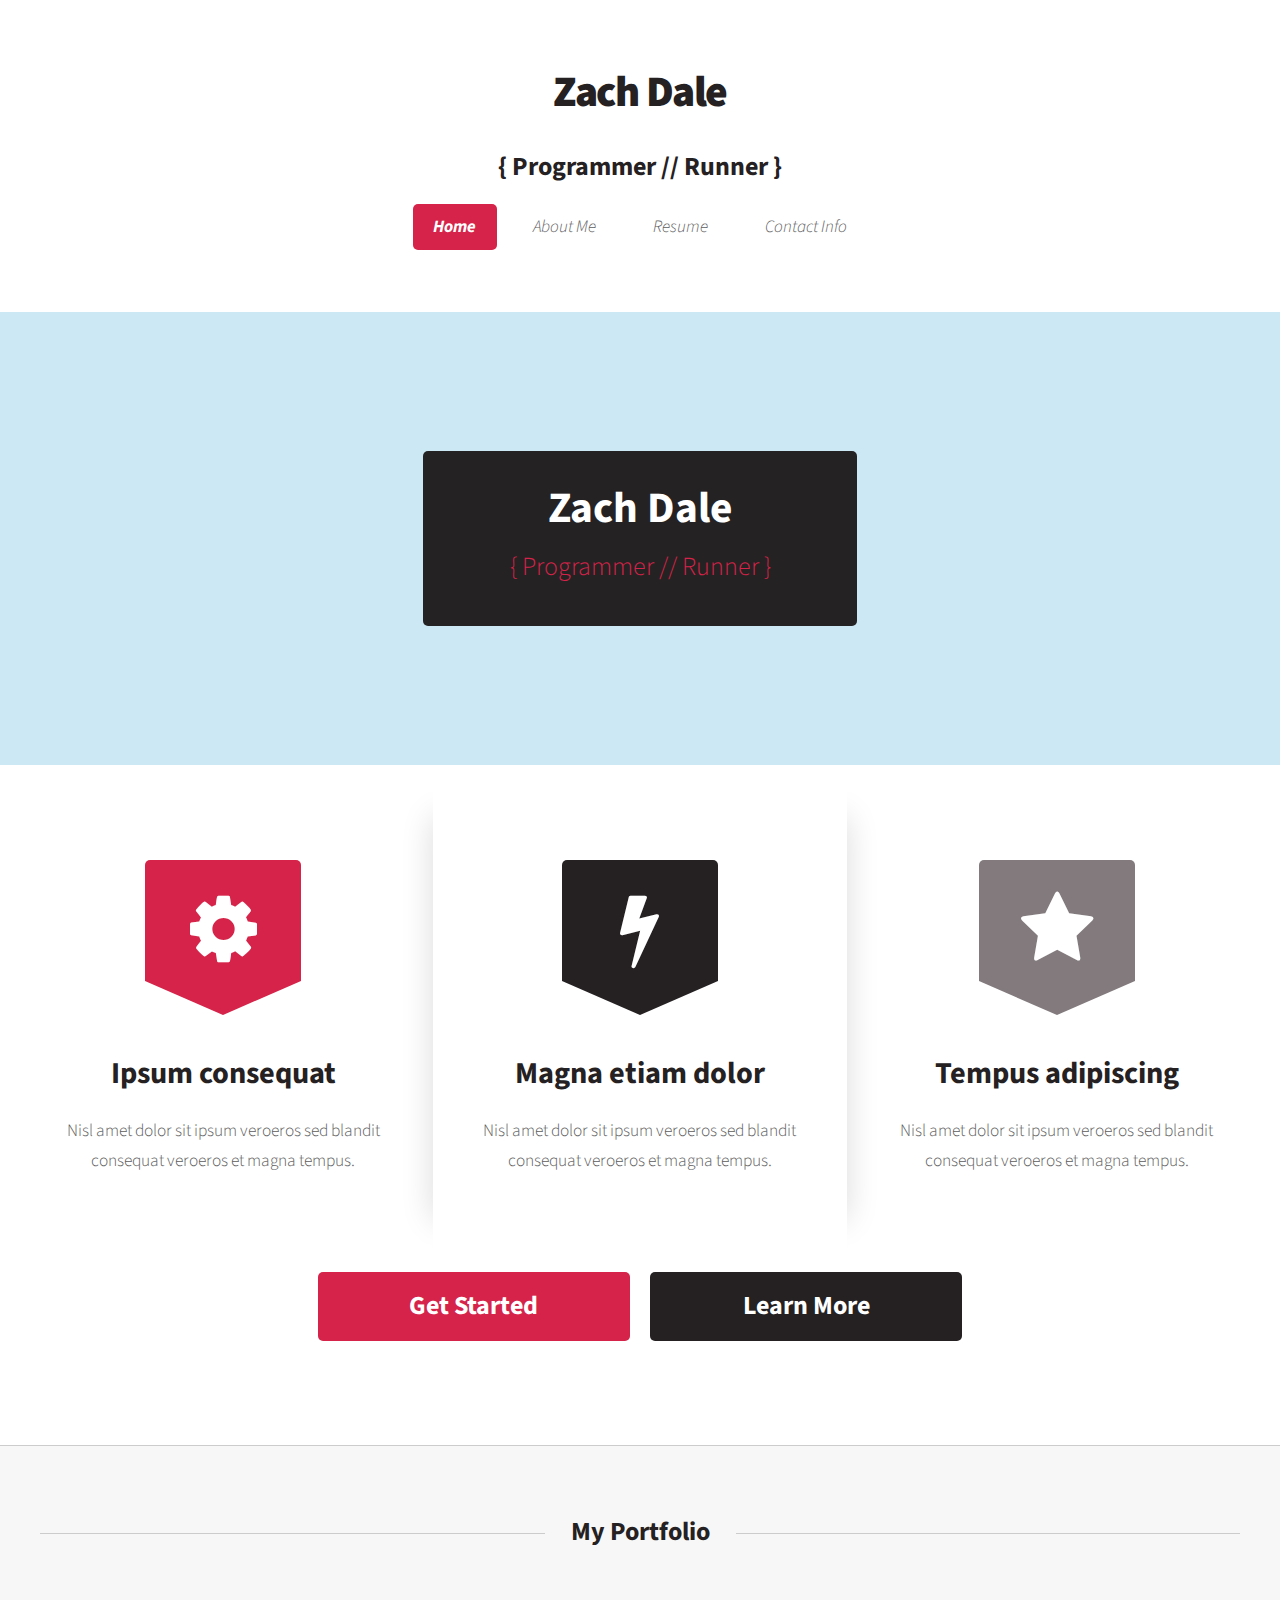
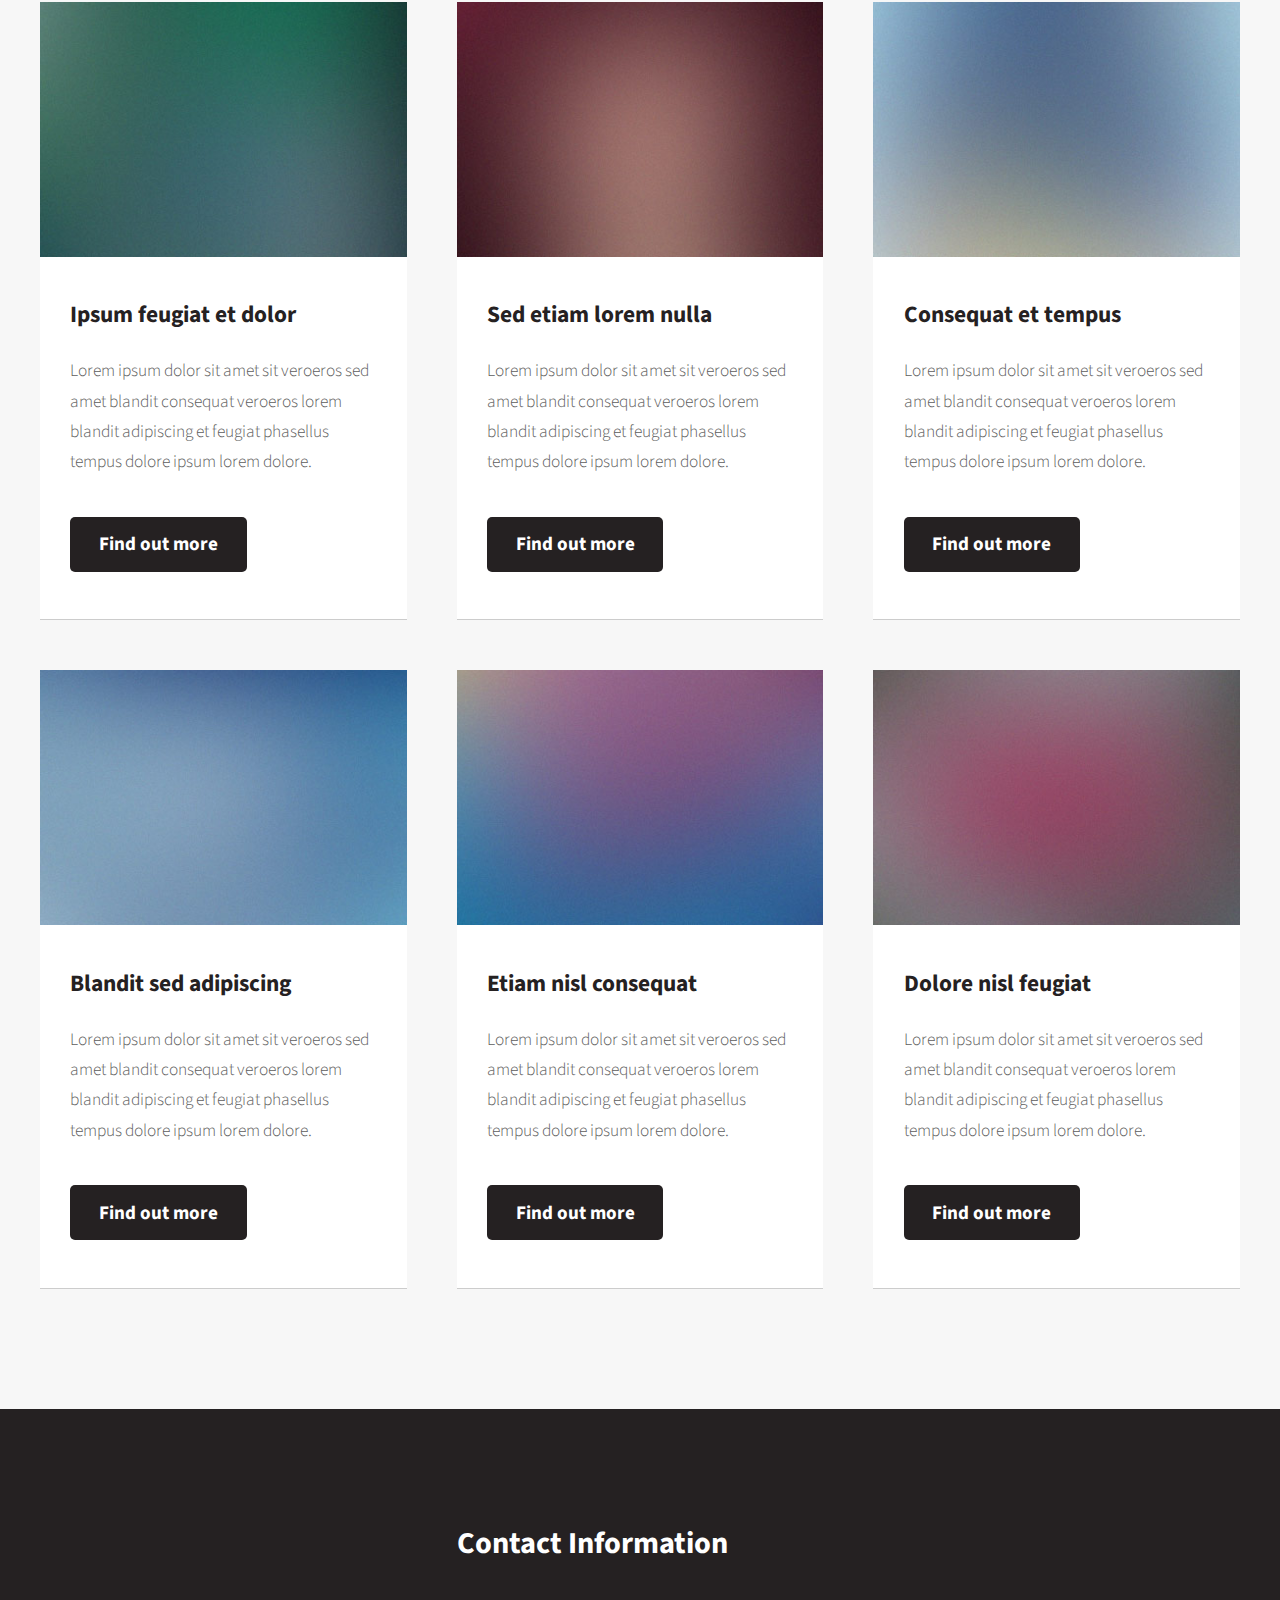
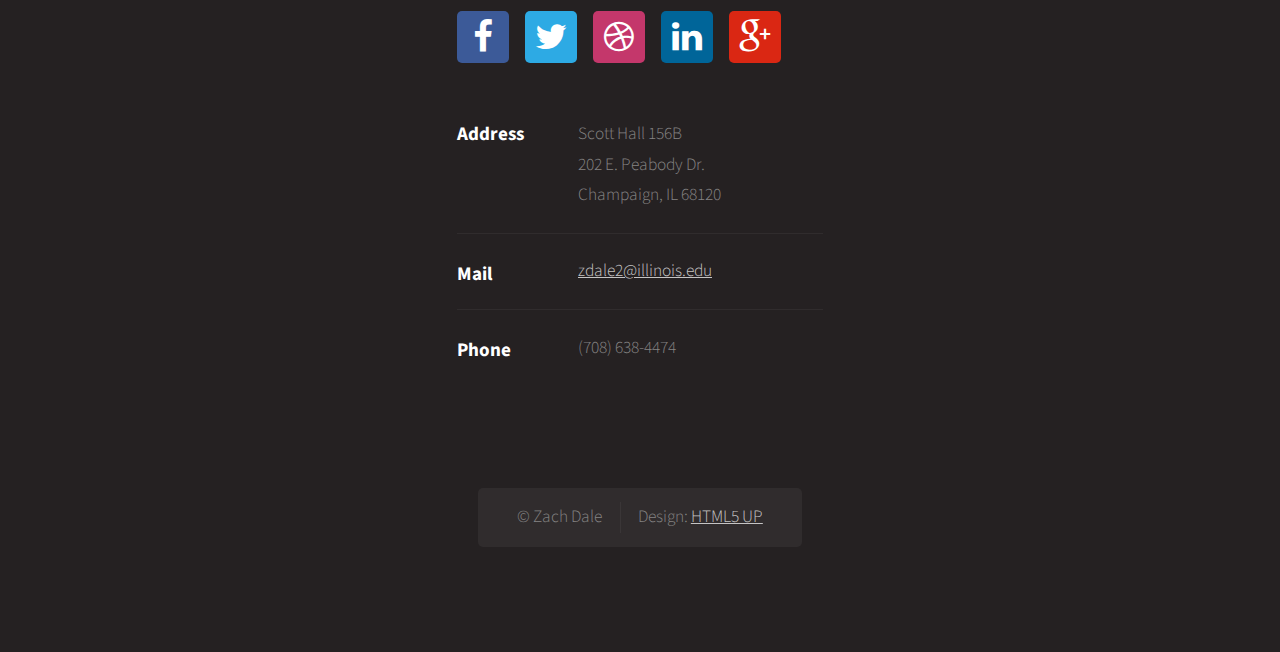
==== commit c43c9bac: "banner" ====
--- a/index.html
+++ b/index.html
@@ -39,8 +39,8 @@
 						<!-- Banner -->
 							<section id="banner">
 								<header>
-									<h2>Howdy. This is Dopetrope.</h2>
-									<p>A responsive template by HTML5 UP</p>
+									<h2>Zach Dale</h2>
+									<p>{ Programmer // Runner }</p>
 								</header>
 							</section>
 
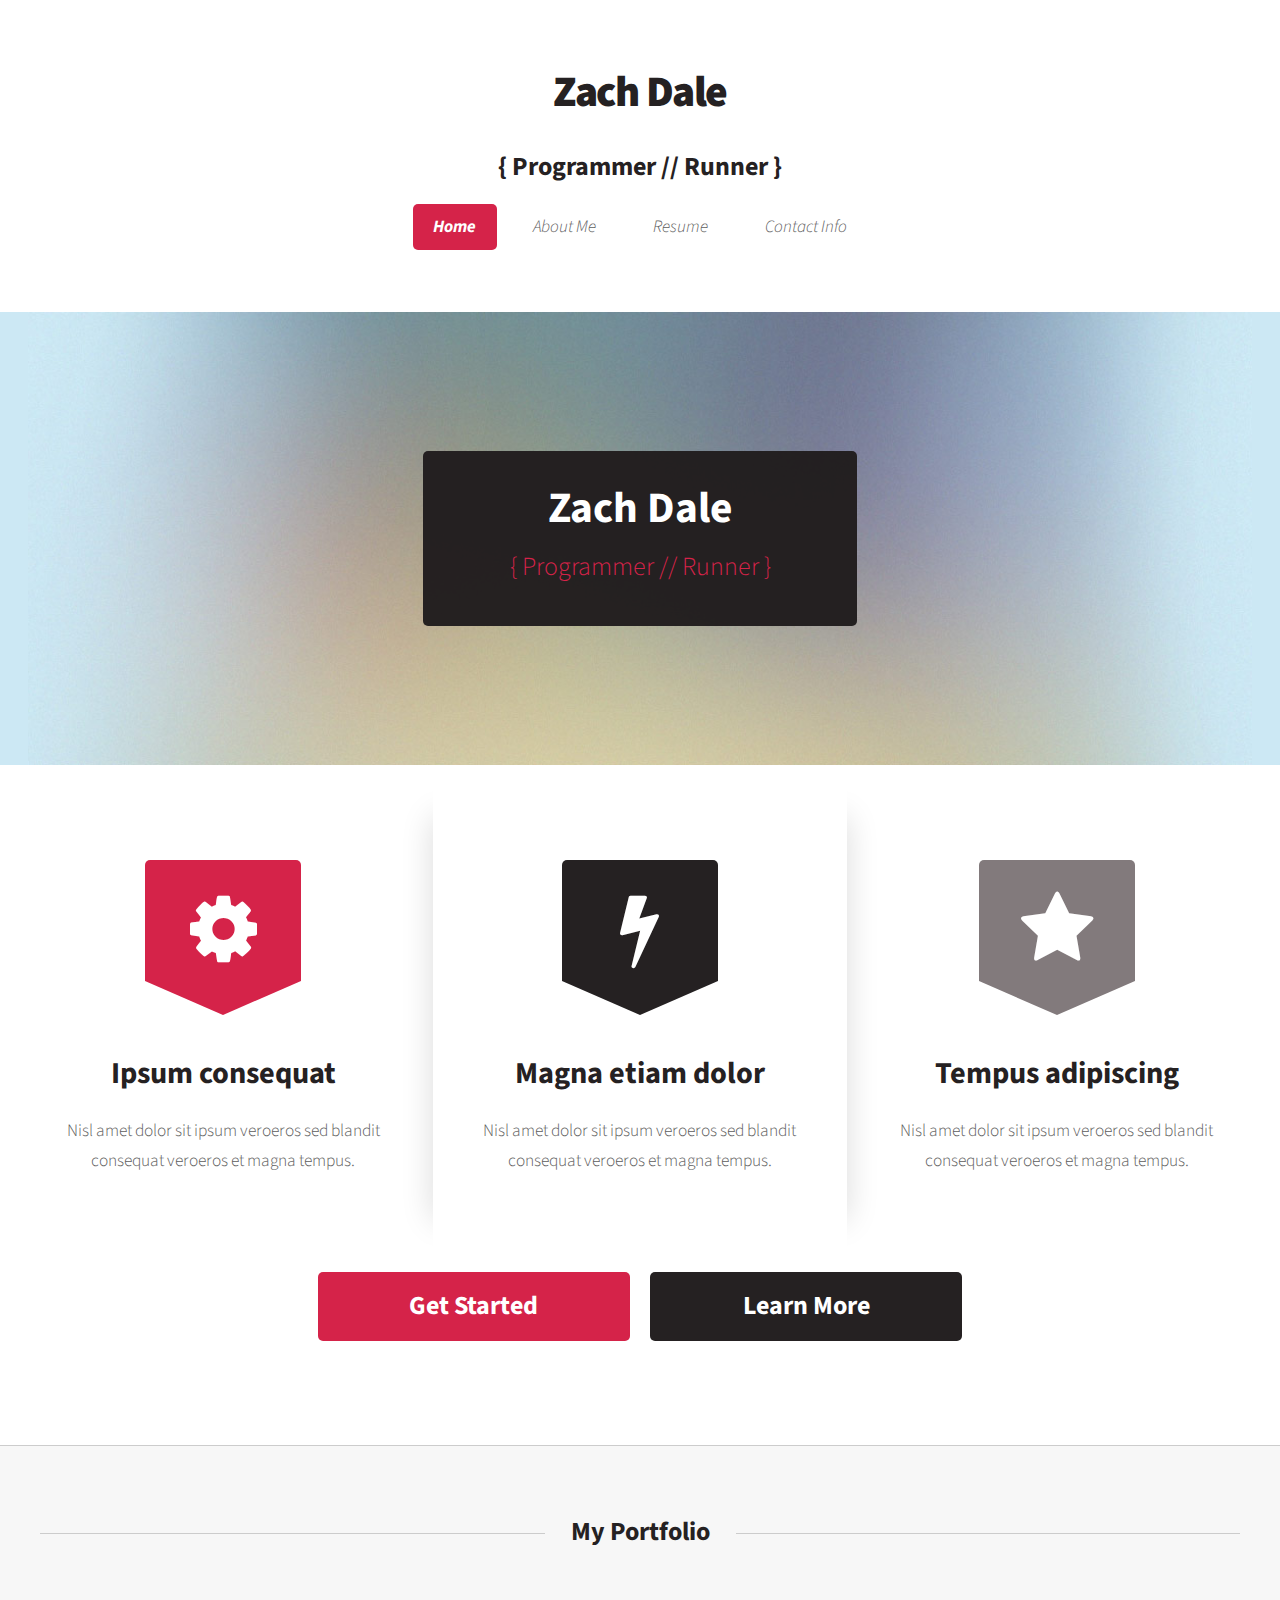
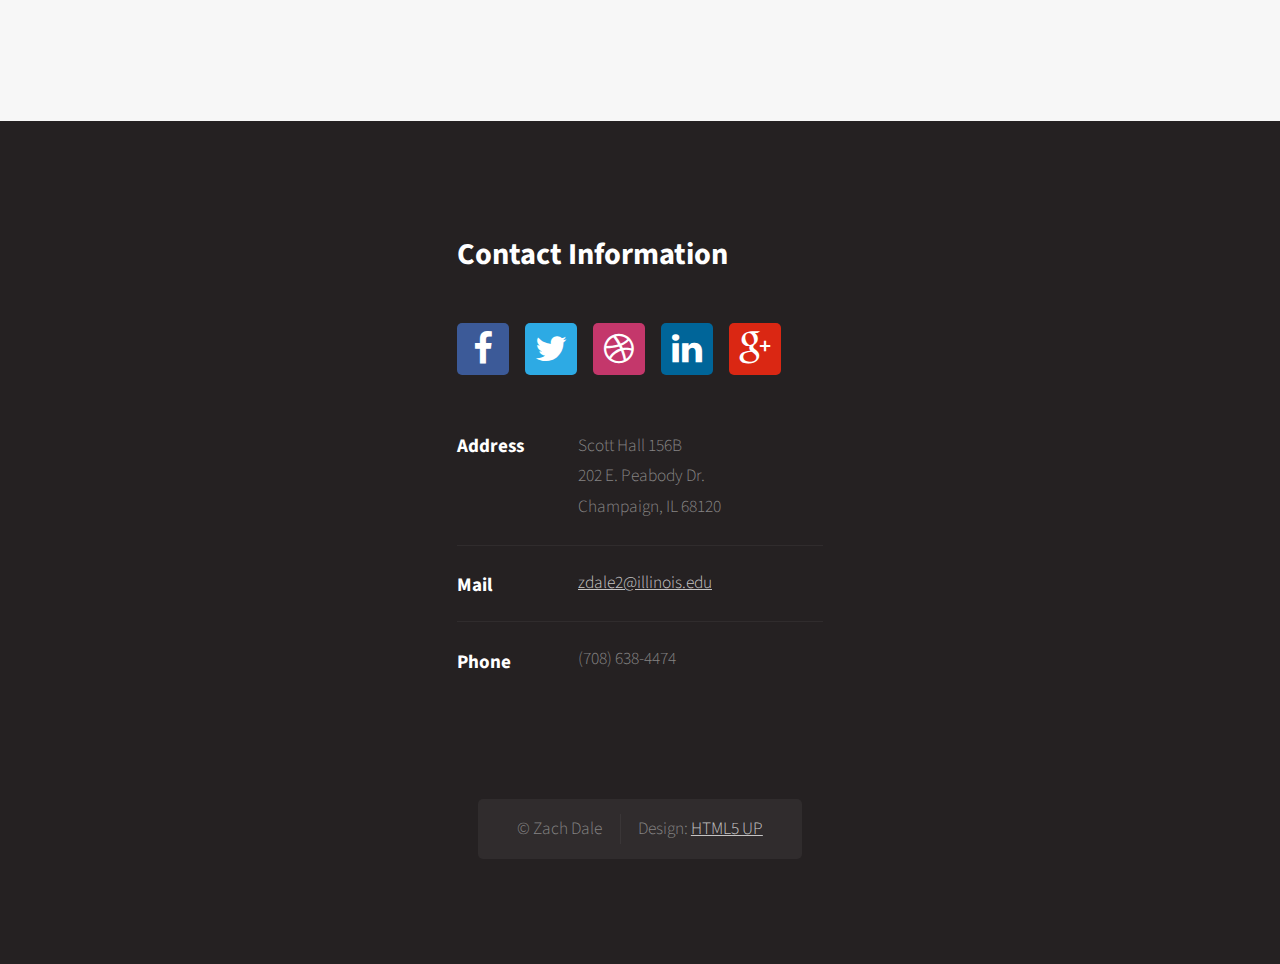
==== commit dc776dfa: "delete" ====
--- a/index.html
+++ b/index.html
@@ -97,6 +97,8 @@
 										<header class="major">
 											<h2>My Portfolio</h2>
 										</header>
+
+										<!--
 										<div class="row">
 											<div class="4u 12u(mobile)">
 												<section class="box">
@@ -135,6 +137,7 @@
 												</section>
 											</div>
 										</div>
+
 										<div class="row">
 											<div class="4u 12u(mobile)">
 												<section class="box">
@@ -173,6 +176,7 @@
 												</section>
 											</div>
 										</div>
+									-->
 									</section>
 
 							</div>
--- a/assets/css/main.css
+++ b/assets/css/main.css
@@ -1655,7 +1655,7 @@
 /* Banner */
 
 	#banner {
-		background: #CCE8F4 url("../../images/runningbanner1.jpg");
+		background: #CCE8F4 url("../../images/pic01.jpg");
 		background-position: center center;
 		background-size: auto 100%;
 		background-repeat: no-repeat;
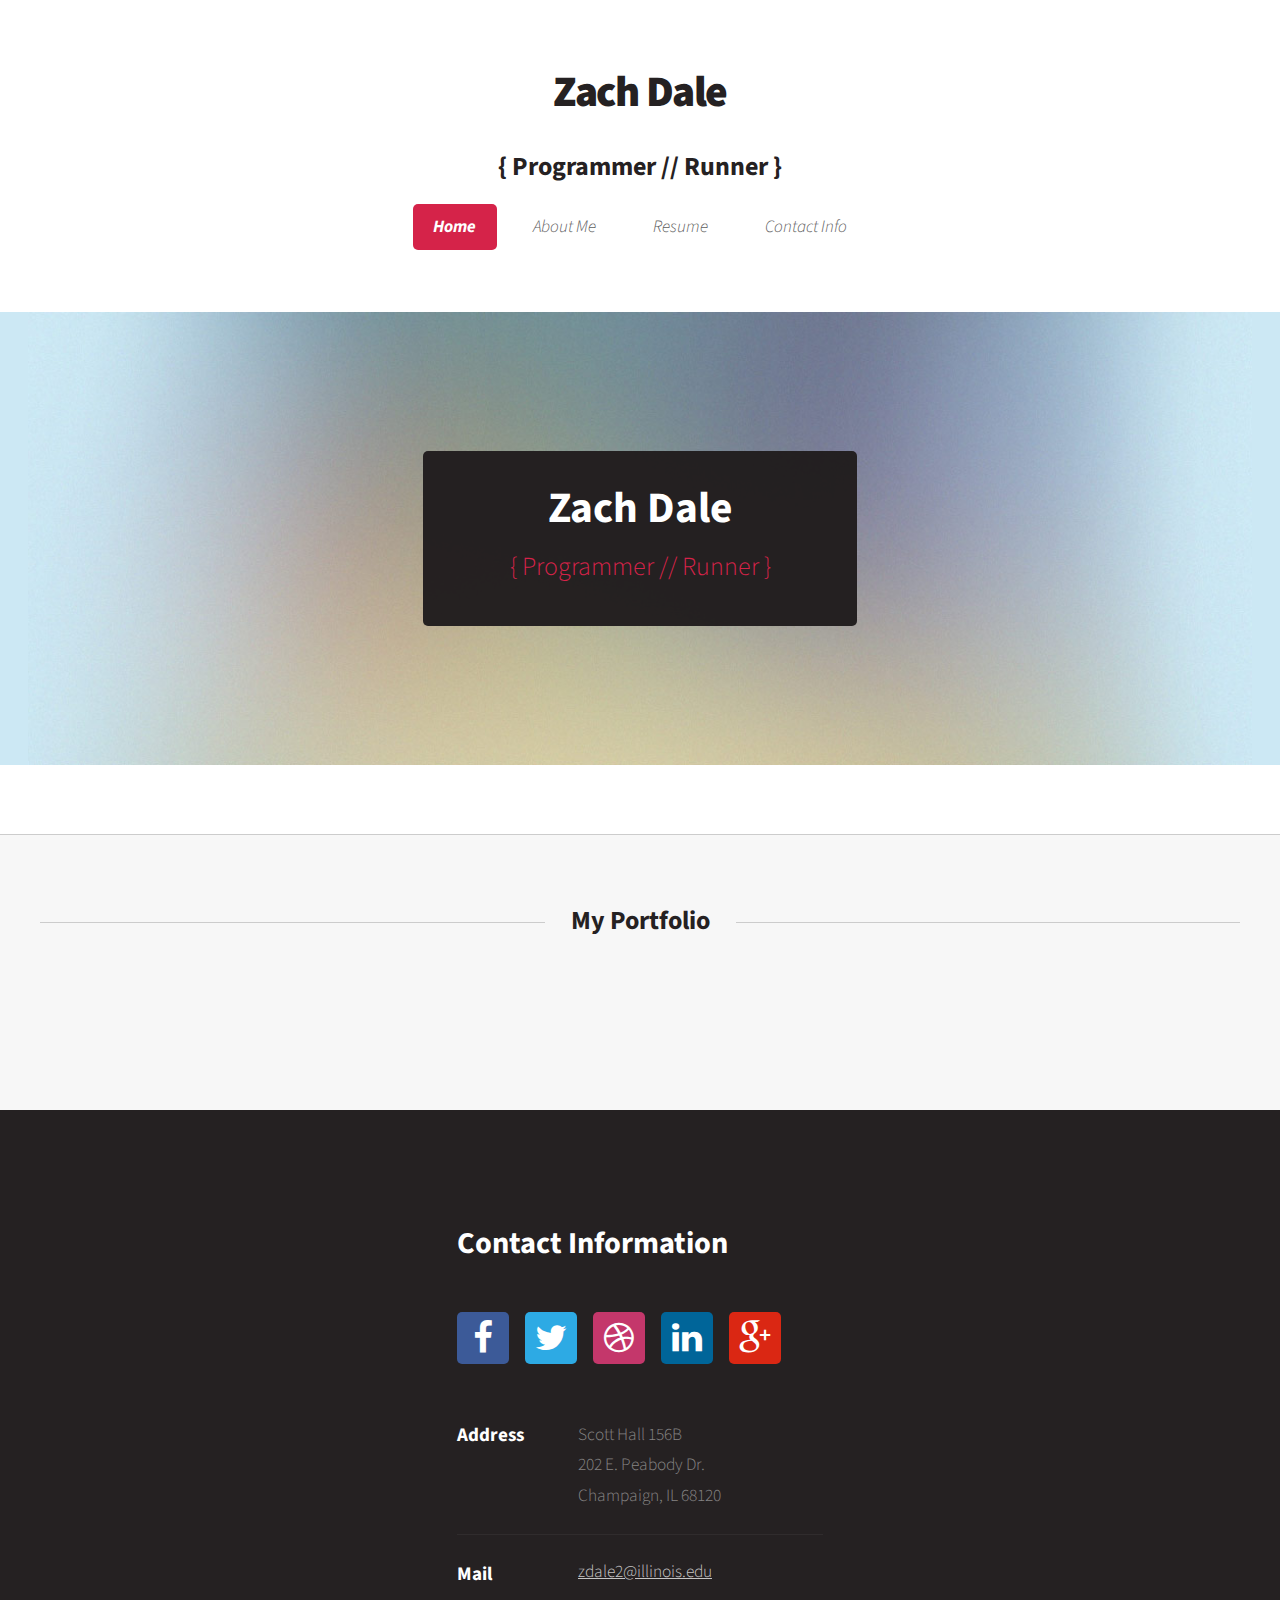
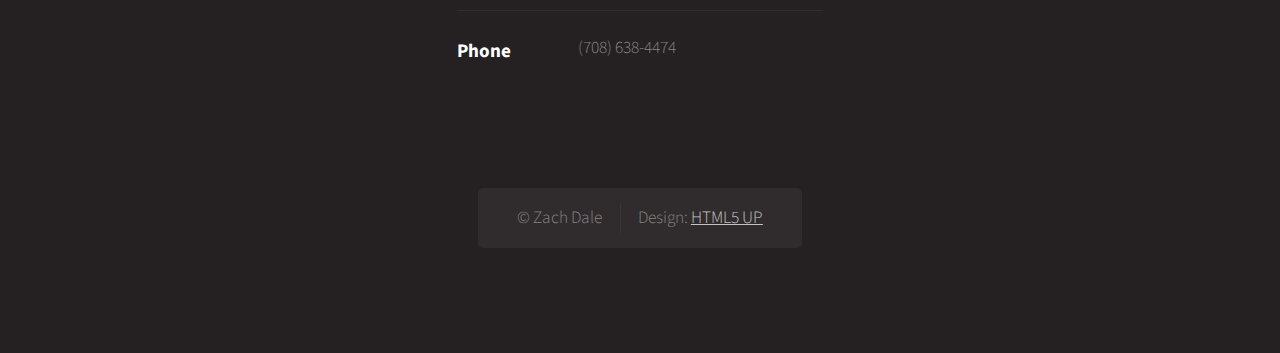
==== commit bbe80a68: "comment" ====
--- a/index.html
+++ b/index.html
@@ -45,6 +45,7 @@
 							</section>
 
 						<!-- Intro -->
+						<!--
 							<section id="intro" class="container">
 								<div class="row">
 									<div class="4u 12u(mobile)">
@@ -81,7 +82,8 @@
 										<li><a href="#" class="button alt big">Learn More</a></li>
 									</ul>
 								</footer>
-							</section>
+							</section> 
+						-->
 
 					</div>
 				</div>
@@ -98,85 +100,6 @@
 											<h2>My Portfolio</h2>
 										</header>
 
-										<!--
-										<div class="row">
-											<div class="4u 12u(mobile)">
-												<section class="box">
-													<a href="#" class="image featured"><img src="images/pic02.jpg" alt="" /></a>
-													<header>
-														<h3>Ipsum feugiat et dolor</h3>
-													</header>
-													<p>Lorem ipsum dolor sit amet sit veroeros sed amet blandit consequat veroeros lorem blandit  adipiscing et feugiat phasellus tempus dolore ipsum lorem dolore.</p>
-													<footer>
-														<a href="#" class="button alt">Find out more</a>
-													</footer>
-												</section>
-											</div>
-											<div class="4u 12u(mobile)">
-												<section class="box">
-													<a href="#" class="image featured"><img src="images/pic03.jpg" alt="" /></a>
-													<header>
-														<h3>Sed etiam lorem nulla</h3>
-													</header>
-													<p>Lorem ipsum dolor sit amet sit veroeros sed amet blandit consequat veroeros lorem blandit  adipiscing et feugiat phasellus tempus dolore ipsum lorem dolore.</p>
-													<footer>
-														<a href="#" class="button alt">Find out more</a>
-													</footer>
-												</section>
-											</div>
-											<div class="4u 12u(mobile)">
-												<section class="box">
-													<a href="#" class="image featured"><img src="images/pic04.jpg" alt="" /></a>
-													<header>
-														<h3>Consequat et tempus</h3>
-													</header>
-													<p>Lorem ipsum dolor sit amet sit veroeros sed amet blandit consequat veroeros lorem blandit  adipiscing et feugiat phasellus tempus dolore ipsum lorem dolore.</p>
-													<footer>
-														<a href="#" class="button alt">Find out more</a>
-													</footer>
-												</section>
-											</div>
-										</div>
-
-										<div class="row">
-											<div class="4u 12u(mobile)">
-												<section class="box">
-													<a href="#" class="image featured"><img src="images/pic05.jpg" alt="" /></a>
-													<header>
-														<h3>Blandit sed adipiscing</h3>
-													</header>
-													<p>Lorem ipsum dolor sit amet sit veroeros sed amet blandit consequat veroeros lorem blandit  adipiscing et feugiat phasellus tempus dolore ipsum lorem dolore.</p>
-													<footer>
-														<a href="#" class="button alt">Find out more</a>
-													</footer>
-												</section>
-											</div>
-											<div class="4u 12u(mobile)">
-												<section class="box">
-													<a href="#" class="image featured"><img src="images/pic06.jpg" alt="" /></a>
-													<header>
-														<h3>Etiam nisl consequat</h3>
-													</header>
-													<p>Lorem ipsum dolor sit amet sit veroeros sed amet blandit consequat veroeros lorem blandit  adipiscing et feugiat phasellus tempus dolore ipsum lorem dolore.</p>
-													<footer>
-														<a href="#" class="button alt">Find out more</a>
-													</footer>
-												</section>
-											</div>
-											<div class="4u 12u(mobile)">
-												<section class="box">
-													<a href="#" class="image featured"><img src="images/pic07.jpg" alt="" /></a>
-													<header>
-														<h3>Dolore nisl feugiat</h3>
-													</header>
-													<p>Lorem ipsum dolor sit amet sit veroeros sed amet blandit consequat veroeros lorem blandit  adipiscing et feugiat phasellus tempus dolore ipsum lorem dolore.</p>
-													<footer>
-														<a href="#" class="button alt">Find out more</a>
-													</footer>
-												</section>
-											</div>
-										</div>
-									-->
 									</section>
 
 							</div>
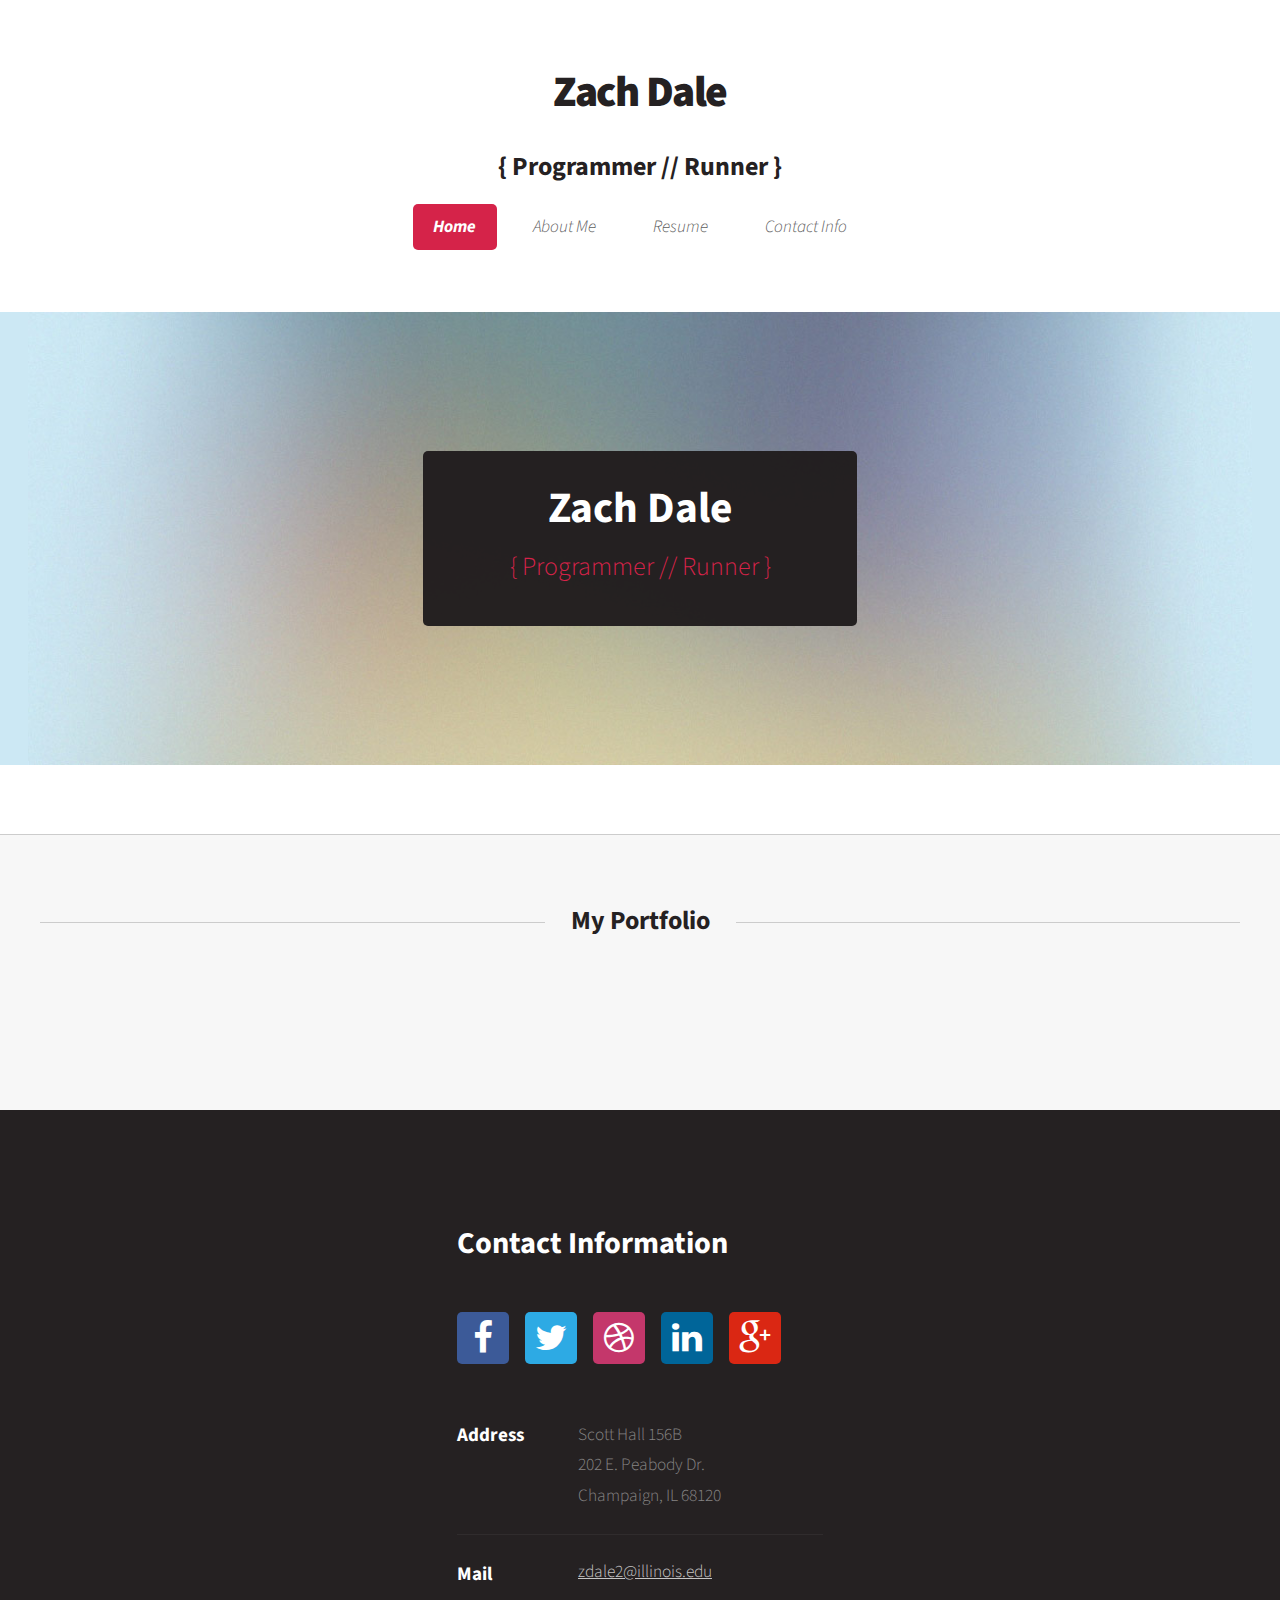
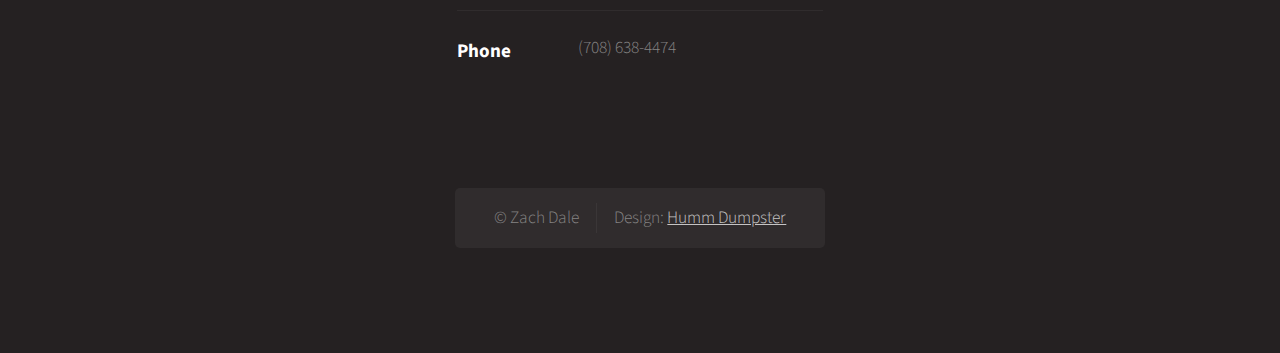
==== commit d2c2d398: "caleb" ====
--- a/index.html
+++ b/index.html
@@ -288,7 +288,7 @@
 								<!-- Copyright -->
 									<div id="copyright">
 										<ul class="links">
-											<li>&copy; Zach Dale</li><li>Design: <a href="http://youtube.com/zadstudios">HTML5 UP</a></li>
+											<li>&copy; Zach Dale</li><li>Design: <a href="http://ak.c.ooyala.com/BsOWdhbTrXBz5_9olwuqudRe-VHvGEj1/Ut_HKthATH4eww8X4xMDoxOjA4MTsiGN">Humm Dumpster</a></li>
 										</ul>
 									</div>
 
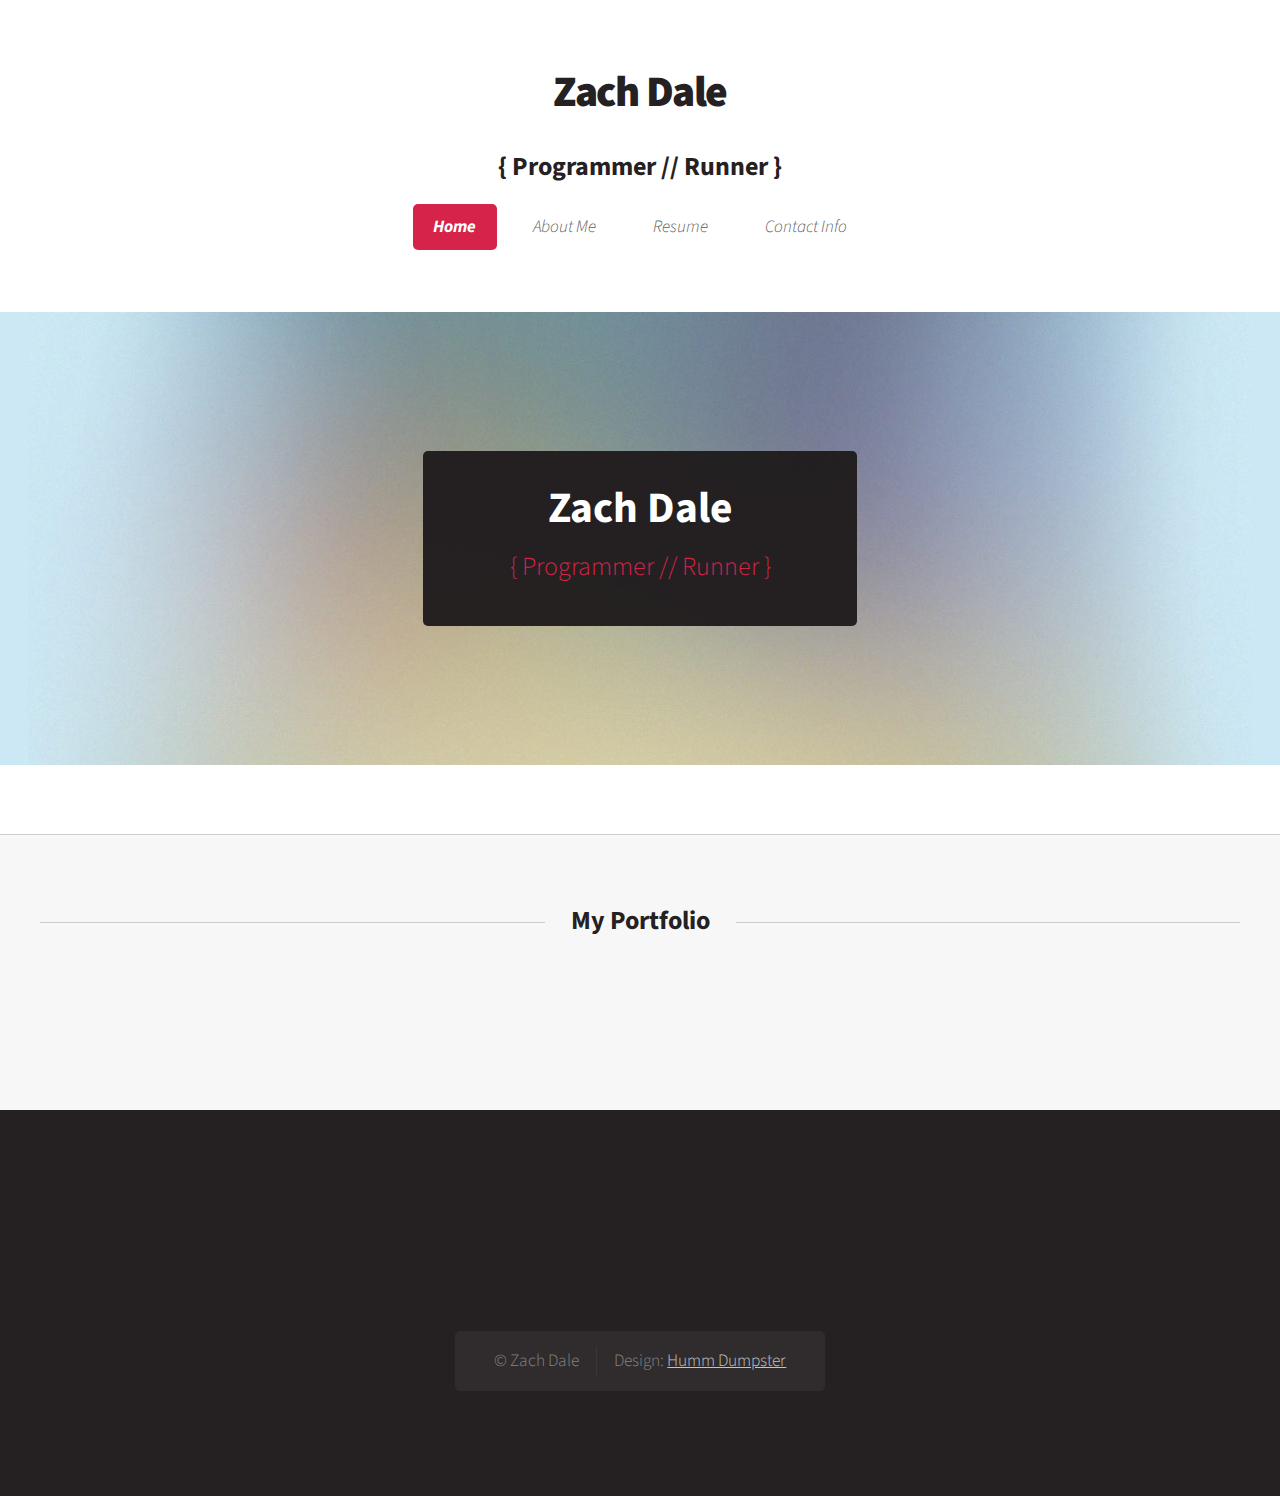
==== commit 189cbcd2: "contact bottom" ====
--- a/index.html
+++ b/index.html
@@ -246,7 +246,7 @@
 								</section>
 							-->
 							</div>
-							
+							<!--
 							<div class="4u 12u(mobile)">
 								<section>
 									<header>
@@ -279,6 +279,7 @@
 									</ul>
 								</section>
 							</div>
+						-->
 						
 
 						</div>
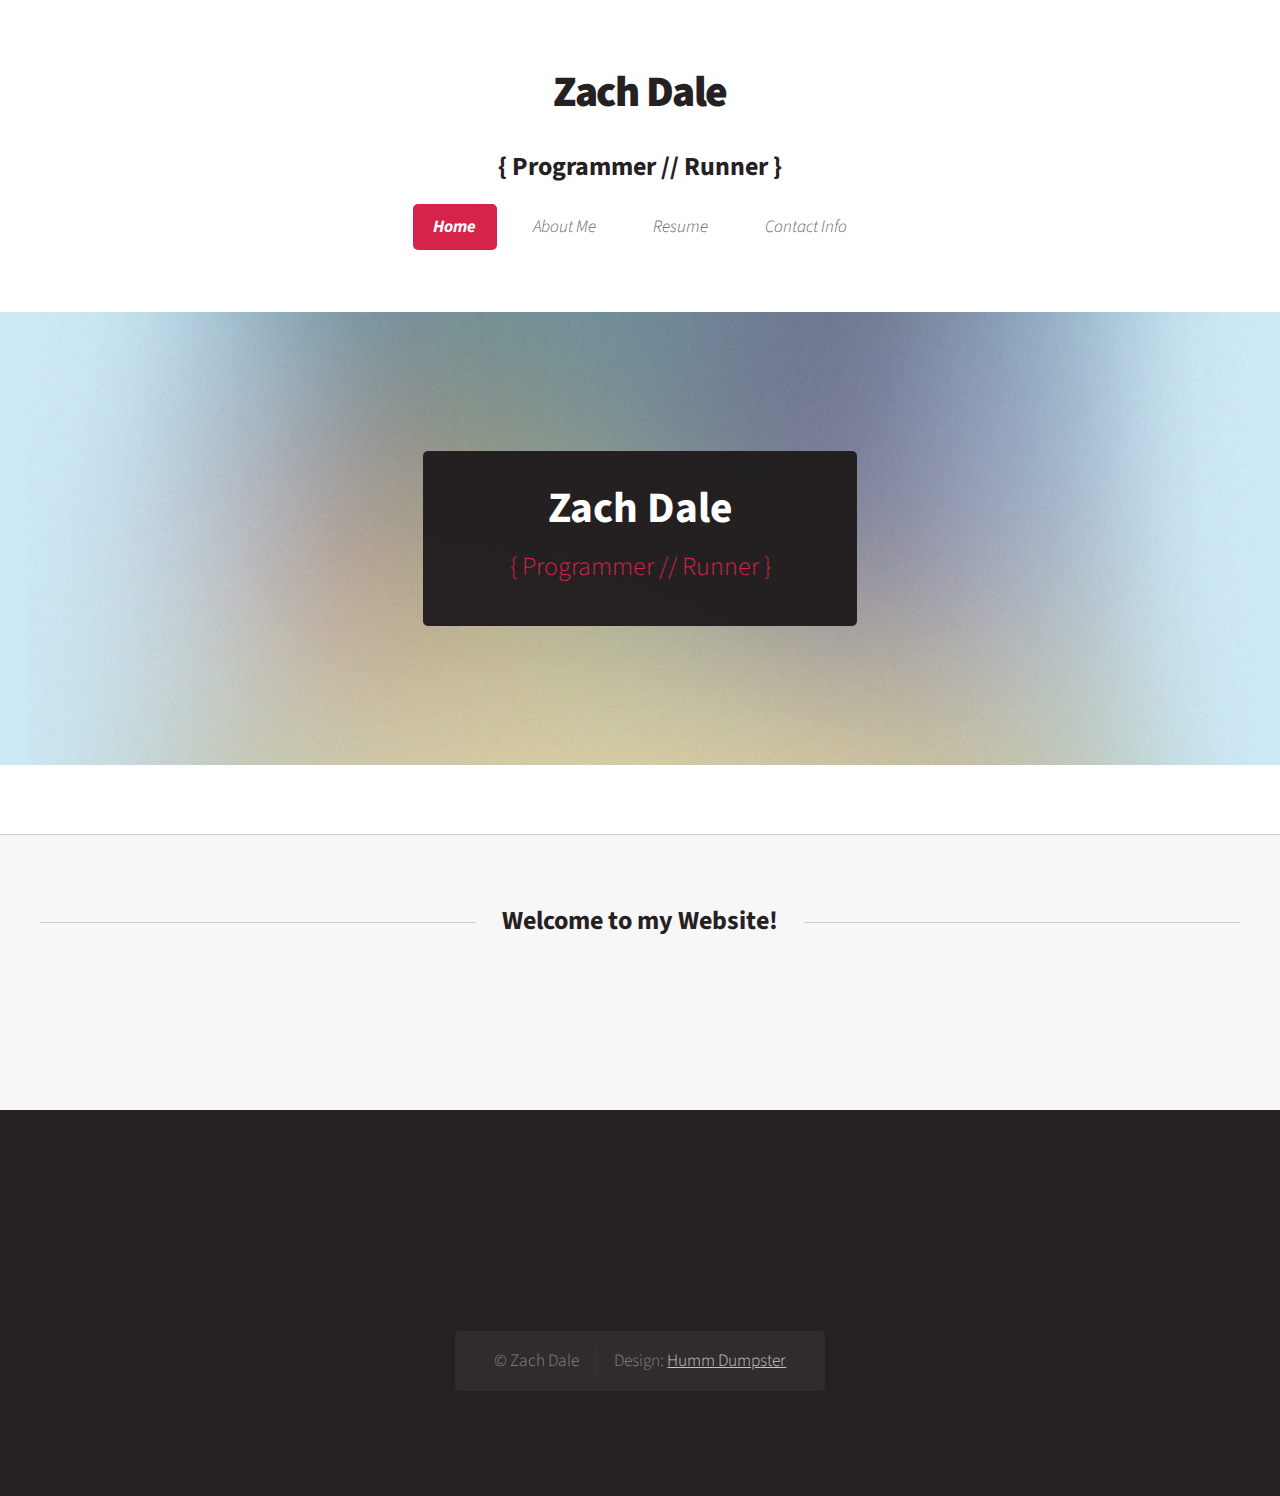
==== commit 54528595: "welcome" ====
--- a/index.html
+++ b/index.html
@@ -30,7 +30,7 @@
 								<ul>
 									<li class="current"><a href="index.html">Home</a></li>
 									<li><a href="aboutme.html">About Me</a></li>
-									<li><a href="resume.html">Resume</a></li>
+									<li><a href="../../images/Resume.pdf">Resume</a></li>
 									<li><a href="contact.html">Contact Info</a></li>
 									
 								</ul>
@@ -97,7 +97,7 @@
 								<!-- Portfolio -->
 									<section>
 										<header class="major">
-											<h2>My Portfolio</h2>
+											<h2>Welcome to my Website!</h2>
 										</header>
 
 									</section>
